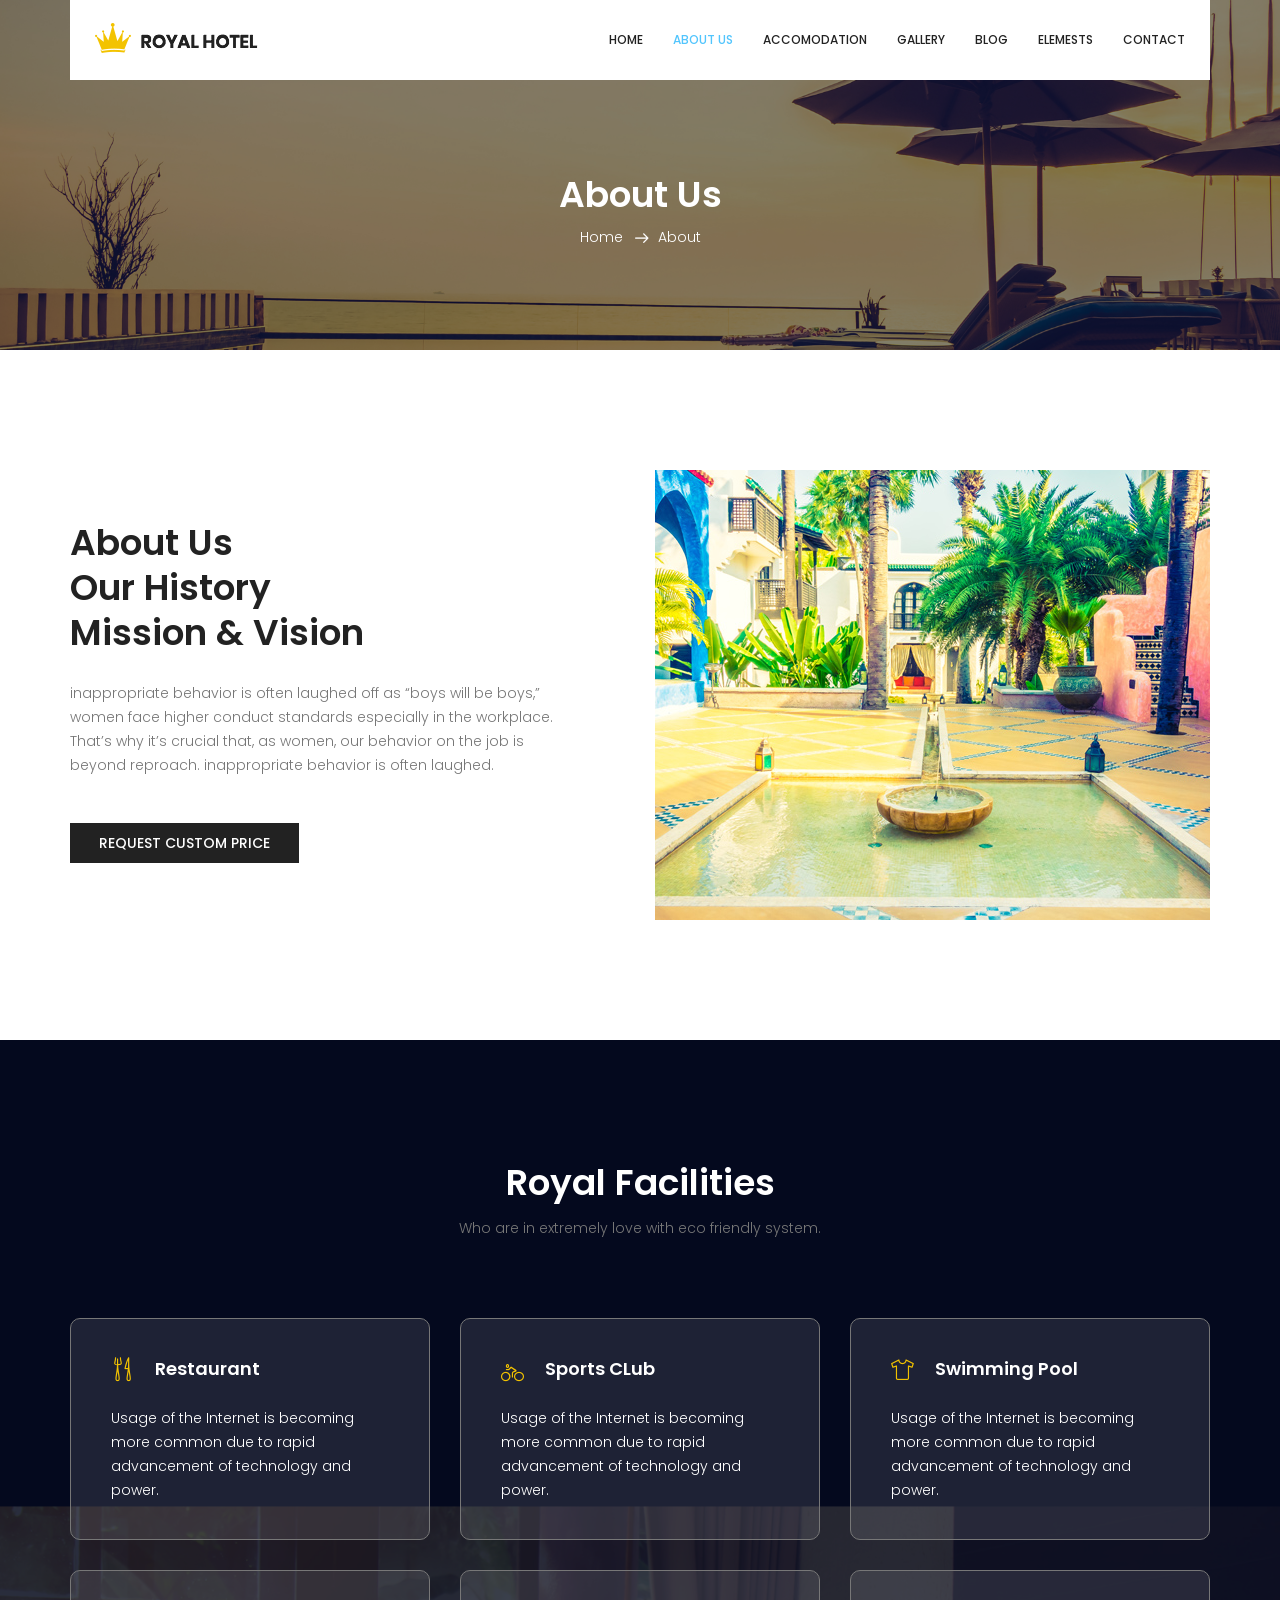
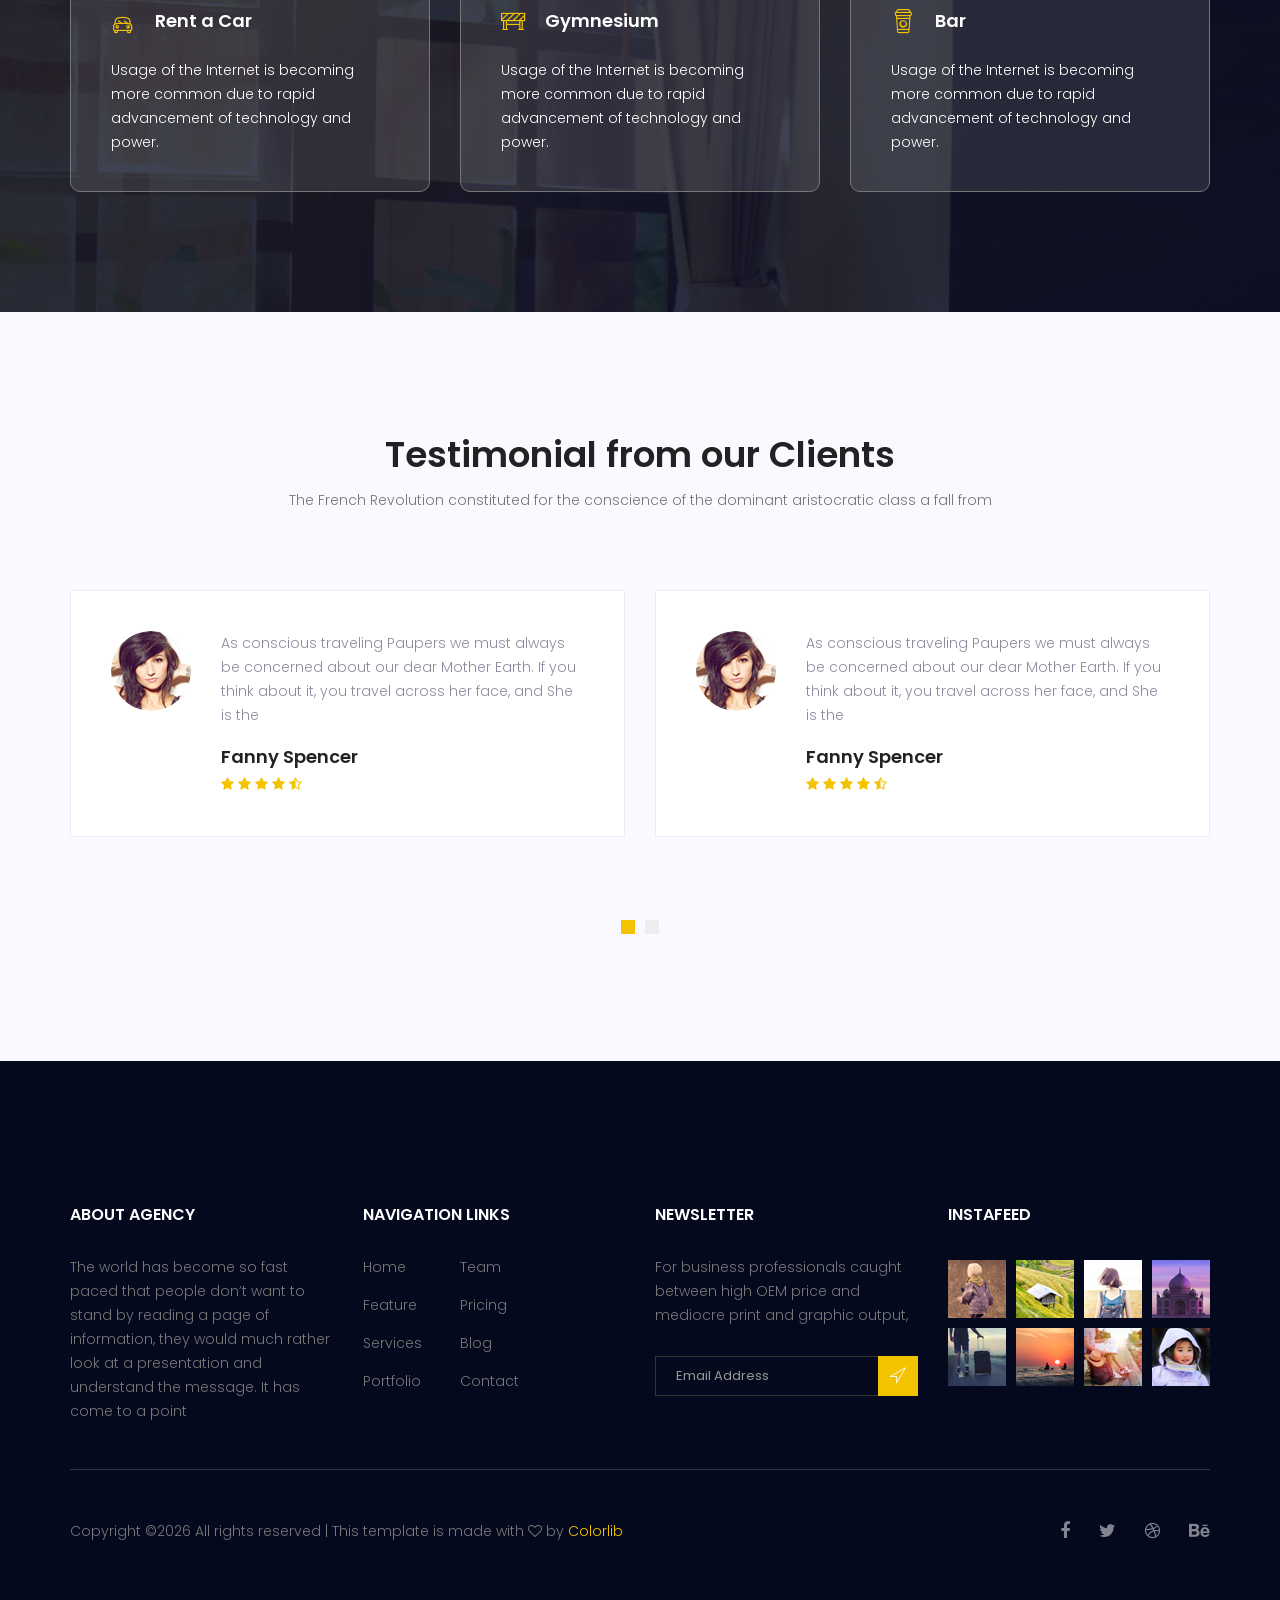
==== royal-master/about.html @ 2dfc8637 "Primeiro commit" ====
<!doctype html>
<html lang="en">
    <head>
        <!-- Required meta tags -->
        <meta charset="utf-8">
        <meta name="viewport" content="width=device-width, initial-scale=1, shrink-to-fit=no">
        <link rel="icon" href="image/favicon.png" type="image/png">
        <title>Royal Hotel</title>
        <!-- Bootstrap CSS -->
        <link rel="stylesheet" href="css/bootstrap.css">
        <link rel="stylesheet" href="vendors/linericon/style.css">
        <link rel="stylesheet" href="css/font-awesome.min.css">
        <link rel="stylesheet" href="vendors/bootstrap-datepicker/bootstrap-datetimepicker.min.css">
        <link rel="stylesheet" href="vendors/nice-select/css/nice-select.css">
        <link rel="stylesheet" href="vendors/owl-carousel/owl.carousel.min.css">
        <!-- main css -->
        <link rel="stylesheet" href="css/style.css">
        <link rel="stylesheet" href="css/responsive.css">
    </head>
    <body>
        <!--================Header Area =================-->
        <header class="header_area">
            <div class="container">
                <nav class="navbar navbar-expand-lg navbar-light">
                    <!-- Brand and toggle get grouped for better mobile display -->
                    <a class="navbar-brand logo_h" href="index.html"><img src="image/Logo.png" alt=""></a>
                    <button class="navbar-toggler" type="button" data-toggle="collapse" data-target="#navbarSupportedContent" aria-controls="navbarSupportedContent" aria-expanded="false" aria-label="Toggle navigation">
                        <span class="icon-bar"></span>
                        <span class="icon-bar"></span>
                        <span class="icon-bar"></span>
                    </button>
                    <!-- Collect the nav links, forms, and other content for toggling -->
                    <div class="collapse navbar-collapse offset" id="navbarSupportedContent">
                        <ul class="nav navbar-nav menu_nav ml-auto">
                            <li class="nav-item"><a class="nav-link" href="index.html">Home</a></li> 
                            <li class="nav-item active"><a class="nav-link" href="about.html">About us</a></li>
                            <li class="nav-item"><a class="nav-link" href="accomodation.html">Accomodation</a></li>
                            <li class="nav-item"><a class="nav-link" href="gallery.html">Gallery</a></li>
                            <li class="nav-item submenu dropdown">
                                <a href="#" class="nav-link dropdown-toggle" data-toggle="dropdown" role="button" aria-haspopup="true" aria-expanded="false">Blog</a>
                                <ul class="dropdown-menu">
                                    <li class="nav-item"><a class="nav-link" href="blog.html">Blog</a></li>
                                    <li class="nav-item"><a class="nav-link" href="blog-single.html">Blog Details</a></li>
                                </ul>
                            </li> 
                            <li class="nav-item"><a class="nav-link" href="elements.html">Elemests</a></li>
                            <li class="nav-item"><a class="nav-link" href="contact.html">Contact</a></li>
                        </ul>
                    </div> 
                </nav>
            </div>
        </header>
        <!--================Header Area =================-->
        
        <!--================Breadcrumb Area =================-->
        <section class="breadcrumb_area">
            <div class="overlay bg-parallax" data-stellar-ratio="0.8" data-stellar-vertical-offset="0" data-background=""></div>
            <div class="container">
                <div class="page-cover text-center">
                    <h2 class="page-cover-tittle">About Us</h2>
                    <ol class="breadcrumb">
                        <li><a href="index.html">Home</a></li>
                        <li class="active">About</li>
                    </ol>
                </div>
            </div>
        </section>
        <!--================Breadcrumb Area =================-->
        
        <!--================ About History Area  =================-->
        <section class="about_history_area section_gap">
            <div class="container">
                <div class="row">
                    <div class="col-md-6 d_flex align-items-center">
                        <div class="about_content ">
                            <h2 class="title title_color">About Us <br>Our History<br>Mission & Vision</h2>
                            <p>inappropriate behavior is often laughed off as “boys will be boys,” women face higher conduct standards especially in the workplace. That’s why it’s crucial that, as women, our behavior on the job is beyond reproach. inappropriate behavior is often laughed.</p>
                            <a href="#" class="button_hover theme_btn_two">Request Custom Price</a>
                        </div>
                    </div>
                    <div class="col-md-6">
                        <img class="img-fluid" src="image/about_bg.jpg" alt="img">
                    </div>
                </div>
            </div>
        </section>
        <!--================ About History Area  =================-->
        
        <!--================ Facilities Area  =================-->
        <section class="facilities_area section_gap">
            <div class="overlay bg-parallax" data-stellar-ratio="0.8" data-stellar-vertical-offset="0" data-background="">  
            </div>
            <div class="container">
                <div class="section_title text-center">
                    <h2 class="title_w">Royal Facilities</h2>
                    <p>Who are in extremely love with eco friendly system.</p>
                </div>
                <div class="row mb_30">
                    <div class="col-lg-4 col-md-6">
                        <div class="facilities_item">
                            <h4 class="sec_h4"><i class="lnr lnr-dinner"></i>Restaurant</h4>
                            <p>Usage of the Internet is becoming more common due to rapid advancement of technology and power.</p>
                        </div>
                    </div>
                    <div class="col-lg-4 col-md-6">
                        <div class="facilities_item">
                            <h4 class="sec_h4"><i class="lnr lnr-bicycle"></i>Sports CLub</h4>
                            <p>Usage of the Internet is becoming more common due to rapid advancement of technology and power.</p>
                        </div>
                    </div>
                    <div class="col-lg-4 col-md-6">
                        <div class="facilities_item">
                            <h4 class="sec_h4"><i class="lnr lnr-shirt"></i>Swimming Pool</h4>
                            <p>Usage of the Internet is becoming more common due to rapid advancement of technology and power.</p>
                        </div>
                    </div>
                    <div class="col-lg-4 col-md-6">
                        <div class="facilities_item">
                            <h4 class="sec_h4"><i class="lnr lnr-car"></i>Rent a Car</h4>
                            <p>Usage of the Internet is becoming more common due to rapid advancement of technology and power.</p>
                        </div>
                    </div>
                    <div class="col-lg-4 col-md-6">
                        <div class="facilities_item">
                            <h4 class="sec_h4"><i class="lnr lnr-construction"></i>Gymnesium</h4>
                            <p>Usage of the Internet is becoming more common due to rapid advancement of technology and power.</p>
                        </div>
                    </div>
                    <div class="col-lg-4 col-md-6">
                        <div class="facilities_item">
                            <h4 class="sec_h4"><i class="lnr lnr-coffee-cup"></i>Bar</h4>
                            <p>Usage of the Internet is becoming more common due to rapid advancement of technology and power.</p>
                        </div>
                    </div>
                </div>
            </div>
        </section>
        <!--================ Facilities Area  =================-->
        
        <!--================ Testimonial Area  =================-->
        <section class="testimonial_area section_gap">
            <div class="container">
                <div class="section_title text-center">
                    <h2 class="title_color">Testimonial from our Clients</h2>
                    <p>The French Revolution constituted for the conscience of the dominant aristocratic class a fall from </p>
                </div>
                <div class="testimonial_slider owl-carousel">
                    <div class="media testimonial_item">
                        <img class="rounded-circle" src="image/testtimonial-1.jpg" alt="">
                        <div class="media-body">
                            <p>As conscious traveling Paupers we must always be concerned about our dear Mother Earth. If you think about it, you travel across her face, and She is the </p>
                            <a href="#"><h4 class="sec_h4">Fanny Spencer</h4></a>
                            <div class="star">
                                <a href="#"><i class="fa fa-star"></i></a>
                                <a href="#"><i class="fa fa-star"></i></a>
                                <a href="#"><i class="fa fa-star"></i></a>
                                <a href="#"><i class="fa fa-star"></i></a>
                                <a href="#"><i class="fa fa-star-half-o"></i></a>
                            </div>
                        </div>
                    </div>    
                    <div class="media testimonial_item">
                        <img class="rounded-circle" src="image/testtimonial-1.jpg" alt="">
                        <div class="media-body">
                            <p>As conscious traveling Paupers we must always be concerned about our dear Mother Earth. If you think about it, you travel across her face, and She is the </p>
                            <a href="#"><h4 class="sec_h4">Fanny Spencer</h4></a>
                            <div class="star">
                                <a href="#"><i class="fa fa-star"></i></a>
                                <a href="#"><i class="fa fa-star"></i></a>
                                <a href="#"><i class="fa fa-star"></i></a>
                                <a href="#"><i class="fa fa-star"></i></a>
                                <a href="#"><i class="fa fa-star-half-o"></i></a>
                            </div>
                        </div>
                    </div>
                    <div class="media testimonial_item">
                        <img class="rounded-circle" src="image/testtimonial-1.jpg" alt="">
                        <div class="media-body">
                            <p>As conscious traveling Paupers we must always be concerned about our dear Mother Earth. If you think about it, you travel across her face, and She is the </p>
                            <a href="#"><h4 class="sec_h4">Fanny Spencer</h4></a>
                            <div class="star">
                                <a href="#"><i class="fa fa-star"></i></a>
                                <a href="#"><i class="fa fa-star"></i></a>
                                <a href="#"><i class="fa fa-star"></i></a>
                                <a href="#"><i class="fa fa-star"></i></a>
                                <a href="#"><i class="fa fa-star-half-o"></i></a>
                            </div>
                        </div>
                    </div>    
                    <div class="media testimonial_item">
                        <img class="rounded-circle" src="image/testtimonial-1.jpg" alt="">
                        <div class="media-body">
                            <p>As conscious traveling Paupers we must always be concerned about our dear Mother Earth. If you think about it, you travel across her face, and She is the </p>
                            <a href="#"><h4 class="sec_h4">Fanny Spencer</h4></a>
                            <div class="star">
                                <a href="#"><i class="fa fa-star"></i></a>
                                <a href="#"><i class="fa fa-star"></i></a>
                                <a href="#"><i class="fa fa-star"></i></a>
                                <a href="#"><i class="fa fa-star"></i></a>
                                <a href="#"><i class="fa fa-star-half-o"></i></a>
                            </div>
                        </div>
                    </div>
                </div>
            </div>
        </section>
        <!--================ Testimonial Area  =================-->
        
        <!--================ start footer Area  =================-->	
        <footer class="footer-area section_gap">
            <div class="container">
                <div class="row">
                    <div class="col-lg-3  col-md-6 col-sm-6">
                        <div class="single-footer-widget">
                            <h6 class="footer_title">About Agency</h6>
                            <p>The world has become so fast paced that people don’t want to stand by reading a page of information, they would much rather look at a presentation and understand the message. It has come to a point </p>
                        </div>
                    </div>
                    <div class="col-lg-3 col-md-6 col-sm-6">
                        <div class="single-footer-widget">
                            <h6 class="footer_title">Navigation Links</h6>
                            <div class="row">
                                <div class="col-4">
                                    <ul class="list_style">
                                        <li><a href="#">Home</a></li>
                                        <li><a href="#">Feature</a></li>
                                        <li><a href="#">Services</a></li>
                                        <li><a href="#">Portfolio</a></li>
                                    </ul>
                                </div>
                                <div class="col-4">
                                    <ul class="list_style">
                                        <li><a href="#">Team</a></li>
                                        <li><a href="#">Pricing</a></li>
                                        <li><a href="#">Blog</a></li>
                                        <li><a href="#">Contact</a></li>
                                    </ul>
                                </div>										
                            </div>							
                        </div>
                    </div>							
                    <div class="col-lg-3 col-md-6 col-sm-6">
                        <div class="single-footer-widget">
                            <h6 class="footer_title">Newsletter</h6>
                            <p>For business professionals caught between high OEM price and mediocre print and graphic output, </p>		
                            <div id="mc_embed_signup">
                                <form target="_blank" action="https://spondonit.us12.list-manage.com/subscribe/post?u=1462626880ade1ac87bd9c93a&amp;id=92a4423d01" method="get" class="subscribe_form relative">
                                    <div class="input-group d-flex flex-row">
                                        <input name="EMAIL" placeholder="Email Address" onfocus="this.placeholder = ''" onblur="this.placeholder = 'Email Address '" required="" type="email">
                                        <button class="btn sub-btn"><span class="lnr lnr-location"></span></button>		
                                    </div>									
                                    <div class="mt-10 info"></div>
                                </form>
                            </div>
                        </div>
                    </div>
                    <div class="col-lg-3 col-md-6 col-sm-6">
                        <div class="single-footer-widget instafeed">
                            <h6 class="footer_title">InstaFeed</h6>
                            <ul class="list_style instafeed d-flex flex-wrap">
                                <li><img src="image/instagram/Image-01.jpg" alt=""></li>
                                <li><img src="image/instagram/Image-02.jpg" alt=""></li>
                                <li><img src="image/instagram/Image-03.jpg" alt=""></li>
                                <li><img src="image/instagram/Image-04.jpg" alt=""></li>
                                <li><img src="image/instagram/Image-05.jpg" alt=""></li>
                                <li><img src="image/instagram/Image-06.jpg" alt=""></li>
                                <li><img src="image/instagram/Image-07.jpg" alt=""></li>
                                <li><img src="image/instagram/Image-08.jpg" alt=""></li>
                            </ul>
                        </div>
                    </div>						
                </div>
                <div class="border_line"></div>
                <div class="row footer-bottom d-flex justify-content-between align-items-center">
                    <p class="col-lg-8 col-sm-12 footer-text m-0"><!-- Link back to Colorlib can't be removed. Template is licensed under CC BY 3.0. -->
Copyright &copy;<script>document.write(new Date().getFullYear());</script> All rights reserved | This template is made with <i class="fa fa-heart-o" aria-hidden="true"></i> by <a href="https://colorlib.com" target="_blank">Colorlib</a>
<!-- Link back to Colorlib can't be removed. Template is licensed under CC BY 3.0. --></p>
                    <div class="col-lg-4 col-sm-12 footer-social">
                        <a href="#"><i class="fa fa-facebook"></i></a>
                        <a href="#"><i class="fa fa-twitter"></i></a>
                        <a href="#"><i class="fa fa-dribbble"></i></a>
                        <a href="#"><i class="fa fa-behance"></i></a>
                    </div>
                </div>
            </div>
        </footer>
		<!--================ End footer Area  =================-->
        
        
        <!-- Optional JavaScript -->
        <!-- jQuery first, then Popper.js, then Bootstrap JS -->
        <script src="js/jquery-3.2.1.min.js"></script>
        <script src="js/popper.js"></script>
        <script src="js/bootstrap.min.js"></script>
        <script src="vendors/owl-carousel/owl.carousel.min.js"></script>
        <script src="js/jquery.ajaxchimp.min.js"></script>
        <script src="vendors/bootstrap-datepicker/bootstrap-datetimepicker.min.js"></script>
        <script src="vendors/nice-select/js/jquery.nice-select.js"></script>
        <script src="js/mail-script.js"></script>
        <script src="js/stellar.js"></script>
        <script src="vendors/lightbox/simpleLightbox.min.js"></script>
        <script src="js/custom.js"></script>
    </body>
</html>
---- royal-master/vendors/linericon/style.css ----
@font-face {
	font-family: 'Linearicons-Free';
	src:url('fonts/Linearicons-Free.eot?w118d');
	src:url('fonts/Linearicons-Free.eot?#iefixw118d') format('embedded-opentype'),
		url('fonts/Linearicons-Free.woff2?w118d') format('woff2'),
		url('fonts/Linearicons-Free.woff?w118d') format('woff'),
		url('fonts/Linearicons-Free.ttf?w118d') format('truetype'),
		url('fonts/Linearicons-Free.svg?w118d#Linearicons-Free') format('svg');
	font-weight: normal;
	font-style: normal;
}

.lnr {
	font-family: 'Linearicons-Free';
	speak: none;
	font-style: normal;
	font-weight: normal;
	font-variant: normal;
	text-transform: none;
	line-height: 1;

	/* Better Font Rendering =========== */
	-webkit-font-smoothing: antialiased;
	-moz-osx-font-smoothing: grayscale;
}

.lnr-home:before {
	content: "\e800";
}
.lnr-apartment:before {
	content: "\e801";
}
.lnr-pencil:before {
	content: "\e802";
}
.lnr-magic-wand:before {
	content: "\e803";
}
.lnr-drop:before {
	content: "\e804";
}
.lnr-lighter:before {
	content: "\e805";
}
.lnr-poop:before {
	content: "\e806";
}
.lnr-sun:before {
	content: "\e807";
}
.lnr-moon:before {
	content: "\e808";
}
.lnr-cloud:before {
	content: "\e809";
}
.lnr-cloud-upload:before {
	content: "\e80a";
}
.lnr-cloud-download:before {
	content: "\e80b";
}
.lnr-cloud-sync:before {
	content: "\e80c";
}
.lnr-cloud-check:before {
	content: "\e80d";
}
.lnr-database:before {
	content: "\e80e";
}
.lnr-lock:before {
	content: "\e80f";
}
.lnr-cog:before {
	content: "\e810";
}
.lnr-trash:before {
	content: "\e811";
}
.lnr-dice:before {
	content: "\e812";
}
.lnr-heart:before {
	content: "\e813";
}
.lnr-star:before {
	content: "\e814";
}
.lnr-star-half:before {
	content: "\e815";
}
.lnr-star-empty:before {
	content: "\e816";
}
.lnr-flag:before {
	content: "\e817";
}
.lnr-envelope:before {
	content: "\e818";
}
.lnr-paperclip:before {
	content: "\e819";
}
.lnr-inbox:before {
	content: "\e81a";
}
.lnr-eye:before {
	content: "\e81b";
}
.lnr-printer:before {
	content: "\e81c";
}
.lnr-file-empty:before {
	content: "\e81d";
}
.lnr-file-add:before {
	content: "\e81e";
}
.lnr-enter:before {
	content: "\e81f";
}
.lnr-exit:before {
	content: "\e820";
}
.lnr-graduation-hat:before {
	content: "\e821";
}
.lnr-license:before {
	content: "\e822";
}
.lnr-music-note:before {
	content: "\e823";
}
.lnr-film-play:before {
	content: "\e824";
}
.lnr-camera-video:before {
	content: "\e825";
}
.lnr-camera:before {
	content: "\e826";
}
.lnr-picture:before {
	content: "\e827";
}
.lnr-book:before {
	content: "\e828";
}
.lnr-bookmark:before {
	content: "\e829";
}
.lnr-user:before {
	content: "\e82a";
}
.lnr-users:before {
	content: "\e82b";
}
.lnr-shirt:before {
	content: "\e82c";
}
.lnr-store:before {
	content: "\e82d";
}
.lnr-cart:before {
	content: "\e82e";
}
.lnr-tag:before {
	content: "\e82f";
}
.lnr-phone-handset:before {
	content: "\e830";
}
.lnr-phone:before {
	content: "\e831";
}
.lnr-pushpin:before {
	content: "\e832";
}
.lnr-map-marker:before {
	content: "\e833";
}
.lnr-map:before {
	content: "\e834";
}
.lnr-location:before {
	content: "\e835";
}
.lnr-calendar-full:before {
	content: "\e836";
}
.lnr-keyboard:before {
	content: "\e837";
}
.lnr-spell-check:before {
	content: "\e838";
}
.lnr-screen:before {
	content: "\e839";
}
.lnr-smartphone:before {
	content: "\e83a";
}
.lnr-tablet:before {
	content: "\e83b";
}
.lnr-laptop:before {
	content: "\e83c";
}
.lnr-laptop-phone:before {
	content: "\e83d";
}
.lnr-power-switch:before {
	content: "\e83e";
}
.lnr-bubble:before {
	content: "\e83f";
}
.lnr-heart-pulse:before {
	content: "\e840";
}
.lnr-construction:before {
	content: "\e841";
}
.lnr-pie-chart:before {
	content: "\e842";
}
.lnr-chart-bars:before {
	content: "\e843";
}
.lnr-gift:before {
	content: "\e844";
}
.lnr-diamond:before {
	content: "\e845";
}
.lnr-linearicons:before {
	content: "\e846";
}
.lnr-dinner:before {
	content: "\e847";
}
.lnr-coffee-cup:before {
	content: "\e848";
}
.lnr-leaf:before {
	content: "\e849";
}
.lnr-paw:before {
	content: "\e84a";
}
.lnr-rocket:before {
	content: "\e84b";
}
.lnr-briefcase:before {
	content: "\e84c";
}
.lnr-bus:before {
	content: "\e84d";
}
.lnr-car:before {
	content: "\e84e";
}
.lnr-train:before {
	content: "\e84f";
}
.lnr-bicycle:before {
	content: "\e850";
}
.lnr-wheelchair:before {
	content: "\e851";
}
.lnr-select:before {
	content: "\e852";
}
.lnr-earth:before {
	content: "\e853";
}
.lnr-smile:before {
	content: "\e854";
}
.lnr-sad:before {
	content: "\e855";
}
.lnr-neutral:before {
	content: "\e856";
}
.lnr-mustache:before {
	content: "\e857";
}
.lnr-alarm:before {
	content: "\e858";
}
.lnr-bullhorn:before {
	content: "\e859";
}
.lnr-volume-high:before {
	content: "\e85a";
}
.lnr-volume-medium:before {
	content: "\e85b";
}
.lnr-volume-low:before {
	content: "\e85c";
}
.lnr-volume:before {
	content: "\e85d";
}
.lnr-mic:before {
	content: "\e85e";
}
.lnr-hourglass:before {
	content: "\e85f";
}
.lnr-undo:before {
	content: "\e860";
}
.lnr-redo:before {
	content: "\e861";
}
.lnr-sync:before {
	content: "\e862";
}
.lnr-history:before {
	content: "\e863";
}
.lnr-clock:before {
	content: "\e864";
}
.lnr-download:before {
	content: "\e865";
}
.lnr-upload:before {
	content: "\e866";
}
.lnr-enter-down:before {
	content: "\e867";
}
.lnr-exit-up:before {
	content: "\e868";
}
.lnr-bug:before {
	content: "\e869";
}
.lnr-code:before {
	content: "\e86a";
}
.lnr-link:before {
	content: "\e86b";
}
.lnr-unlink:before {
	content: "\e86c";
}
.lnr-thumbs-up:before {
	content: "\e86d";
}
.lnr-thumbs-down:before {
	content: "\e86e";
}
.lnr-magnifier:before {
	content: "\e86f";
}
.lnr-cross:before {
	content: "\e870";
}
.lnr-menu:before {
	content: "\e871";
}
.lnr-list:before {
	content: "\e872";
}
.lnr-chevron-up:before {
	content: "\e873";
}
.lnr-chevron-down:before {
	content: "\e874";
}
.lnr-chevron-left:before {
	content: "\e875";
}
.lnr-chevron-right:before {
	content: "\e876";
}
.lnr-arrow-up:before {
	content: "\e877";
}
.lnr-arrow-down:before {
	content: "\e878";
}
.lnr-arrow-left:before {
	content: "\e879";
}
.lnr-arrow-right:before {
	content: "\e87a";
}
.lnr-move:before {
	content: "\e87b";
}
.lnr-warning:before {
	content: "\e87c";
}
.lnr-question-circle:before {
	content: "\e87d";
}
.lnr-menu-circle:before {
	content: "\e87e";
}
.lnr-checkmark-circle:before {
	content: "\e87f";
}
.lnr-cross-circle:before {
	content: "\e880";
}
.lnr-plus-circle:before {
	content: "\e881";
}
.lnr-circle-minus:before {
	content: "\e882";
}
.lnr-arrow-up-circle:before {
	content: "\e883";
}
.lnr-arrow-down-circle:before {
	content: "\e884";
}
.lnr-arrow-left-circle:before {
	content: "\e885";
}
.lnr-arrow-right-circle:before {
	content: "\e886";
}
.lnr-chevron-up-circle:before {
	content: "\e887";
}
.lnr-chevron-down-circle:before {
	content: "\e888";
}
.lnr-chevron-left-circle:before {
	content: "\e889";
}
.lnr-chevron-right-circle:before {
	content: "\e88a";
}
.lnr-crop:before {
	content: "\e88b";
}
.lnr-frame-expand:before {
	content: "\e88c";
}
.lnr-frame-contract:before {
	content: "\e88d";
}
.lnr-layers:before {
	content: "\e88e";
}
.lnr-funnel:before {
	content: "\e88f";
}
.lnr-text-format:before {
	content: "\e890";
}
.lnr-text-format-remove:before {
	content: "\e891";
}
.lnr-text-size:before {
	content: "\e892";
}
.lnr-bold:before {
	content: "\e893";
}
.lnr-italic:before {
	content: "\e894";
}
.lnr-underline:before {
	content: "\e895";
}
.lnr-strikethrough:before {
	content: "\e896";
}
.lnr-highlight:before {
	content: "\e897";
}
.lnr-text-align-left:before {
	content: "\e898";
}
.lnr-text-align-center:before {
	content: "\e899";
}
.lnr-text-align-right:before {
	content: "\e89a";
}
.lnr-text-align-justify:before {
	content: "\e89b";
}
.lnr-line-spacing:before {
	content: "\e89c";
}
.lnr-indent-increase:before {
	content: "\e89d";
}
.lnr-indent-decrease:before {
	content: "\e89e";
}
.lnr-pilcrow:before {
	content: "\e89f";
}
.lnr-direction-ltr:before {
	content: "\e8a0";
}
.lnr-direction-rtl:before {
	content: "\e8a1";
}
.lnr-page-break:before {
	content: "\e8a2";
}
.lnr-sort-alpha-asc:before {
	content: "\e8a3";
}
.lnr-sort-amount-asc:before {
	content: "\e8a4";
}
.lnr-hand:before {
	content: "\e8a5";
}
.lnr-pointer-up:before {
	content: "\e8a6";
}
.lnr-pointer-right:before {
	content: "\e8a7";
}
.lnr-pointer-down:before {
	content: "\e8a8";
}
.lnr-pointer-left:before {
	content: "\e8a9";
}
---- royal-master/vendors/nice-select/css/nice-select.css ----
.nice-select {
  -webkit-tap-highlight-color: transparent;
  background-color: #fff;
  border-radius: 5px;
  border: solid 1px #e8e8e8;
  box-sizing: border-box;
  clear: both;
  cursor: pointer;
  display: block;
  float: left;
  font-family: inherit;
  font-size: 14px;
  font-weight: normal;
  height: 42px;
  line-height: 40px;
  outline: none;
  padding-left: 18px;
  padding-right: 30px;
  position: relative;
  text-align: left !important;
  -webkit-transition: all 0.2s ease-in-out;
  transition: all 0.2s ease-in-out;
  -webkit-user-select: none;
     -moz-user-select: none;
      -ms-user-select: none;
          user-select: none;
  white-space: nowrap;
  width: auto; }
  .nice-select:hover {
    border-color: #dbdbdb; }
  .nice-select:active, .nice-select.open, .nice-select:focus {
    border-color: #999; }
  .nice-select:after {
    border-bottom: 2px solid #999;
    border-right: 2px solid #999;
    content: '';
    display: block;
    height: 5px;
    margin-top: -4px;
    pointer-events: none;
    position: absolute;
    right: 12px;
    top: 50%;
    -webkit-transform-origin: 66% 66%;
        -ms-transform-origin: 66% 66%;
            transform-origin: 66% 66%;
    -webkit-transform: rotate(45deg);
        -ms-transform: rotate(45deg);
            transform: rotate(45deg);
    -webkit-transition: all 0.15s ease-in-out;
    transition: all 0.15s ease-in-out;
    width: 5px; }
  .nice-select.open:after {
    -webkit-transform: rotate(-135deg);
        -ms-transform: rotate(-135deg);
            transform: rotate(-135deg); }
  .nice-select.open .list {
    opacity: 1;
    pointer-events: auto;
    -webkit-transform: scale(1) translateY(0);
        -ms-transform: scale(1) translateY(0);
            transform: scale(1) translateY(0); }
  .nice-select.disabled {
    border-color: #ededed;
    color: #999;
    pointer-events: none; }
    .nice-select.disabled:after {
      border-color: #cccccc; }
  .nice-select.wide {
    width: 100%; }
    .nice-select.wide .list {
      left: 0 !important;
      right: 0 !important; }
  .nice-select.right {
    float: right; }
    .nice-select.right .list {
      left: auto;
      right: 0; }
  .nice-select.small {
    font-size: 12px;
    height: 36px;
    line-height: 34px; }
    .nice-select.small:after {
      height: 4px;
      width: 4px; }
    .nice-select.small .option {
      line-height: 34px;
      min-height: 34px; }
  .nice-select .list {
    background-color: #fff;
    border-radius: 5px;
    box-shadow: 0 0 0 1px rgba(68, 68, 68, 0.11);
    box-sizing: border-box;
    margin-top: 4px;
    opacity: 0;
    overflow: hidden;
    padding: 0;
    pointer-events: none;
    position: absolute;
    top: 100%;
    left: 0;
    -webkit-transform-origin: 50% 0;
        -ms-transform-origin: 50% 0;
            transform-origin: 50% 0;
    -webkit-transform: scale(0.75) translateY(-21px);
        -ms-transform: scale(0.75) translateY(-21px);
            transform: scale(0.75) translateY(-21px);
    -webkit-transition: all 0.2s cubic-bezier(0.5, 0, 0, 1.25), opacity 0.15s ease-out;
    transition: all 0.2s cubic-bezier(0.5, 0, 0, 1.25), opacity 0.15s ease-out;
    z-index: 9; }
    .nice-select .list:hover .option:not(:hover) {
      background-color: transparent !important; }
  .nice-select .option {
    cursor: pointer;
    font-weight: 400;
    line-height: 40px;
    list-style: none;
    min-height: 40px;
    outline: none;
    padding-left: 18px;
    padding-right: 29px;
    text-align: left;
    -webkit-transition: all 0.2s;
    transition: all 0.2s; }
    .nice-select .option:hover, .nice-select .option.focus, .nice-select .option.selected.focus {
      background-color: #f6f6f6; }
    .nice-select .option.selected {
      font-weight: bold; }
    .nice-select .option.disabled {
      background-color: transparent;
      color: #999;
      cursor: default; }

.no-csspointerevents .nice-select .list {
  display: none; }

.no-csspointerevents .nice-select.open .list {
  display: block; }
---- royal-master/css/style.css ----
/*----------------------------------------------------
@File: Default Styles
@Author: Rocky
@URL: http://wethemez.com
Author E-mail: rockybd1995@gmail.com

This file contains the styling for the actual theme, this
is the file you need to edit to change the look of the
theme.
---------------------------------------------------- */
/*=====================================================================
@Template Name: Royal Hotel
@Author: Rocky
@Developed By: Rocky
@Developer URL: http://rocky.wethemez.com
Author E-mail: rockybd1995@gmail.com

@Default Styles

Table of Content:
01/ Variables
02/ predefin
03/ header
04/ button
05/ banner
06/ breadcrumb
07/ about
08/ team
09/ project 
10/ price 
11/ team 
12/ blog 
13/ video  
14/ features  
15/ career  
16/ contact 
17/ footer

=====================================================================*/
/*----------------------------------------------------*/
/*font Variables*/
/*Color Variables*/
/*=================== fonts ====================*/
@import url("https://fonts.googleapis.com/css?family=Poppins:300,400,500,600,700");
.col-md-offset-right-1, .col-lg-offset-right-1 {
  margin-right: 8.33333333%;
}

/*---------------------------------------------------- */
/*----------------------------------------------------*/
.list_style {
  list-style: none;
  margin: 0px;
  padding: 0px;
}

a {
  text-decoration: none;
  -webkit-transition: all 0.3s ease-in-out;
  -o-transition: all 0.3s ease-in-out;
  transition: all 0.3s ease-in-out;
}

a:hover, a:focus {
  text-decoration: none;
  outline: none;
}

.row.m0 {
  margin: 0px;
}

.p0 {
  padding: 0px;
}

.mt-30 {
  margin-top: 30px;
}

.mt-25 {
  margin-top: 25px;
}

body {
  line-height: 24px;
  font-size: 14px;
  font-family: "Poppins", sans-serif;
  font-weight: 300;
  color: #777777;
}

section {
  background: #fff;
}

h1, h2, h3, h4, h5, h6 {
  font-family: "Poppins", sans-serif;
  font-weight: 600;
}

button:focus {
  outline: none;
}

@media (min-width: 1200px) {
  .container {
    max-width: 1170px;
  }
}

.section_gap {
  padding: 120px 0;
}

.d_flex {
  display: -webkit-box;
  display: -ms-flexbox;
  display: flex;
}

.row_reverse {
  -webkit-box-orient: horizontal;
  -webkit-box-direction: reverse;
  -ms-flex-direction: row-reverse;
  flex-direction: row-reverse;
}

.mb_30 {
  margin-bottom: -30px;
}

.section_title {
  margin-bottom: 75px;
}

.section_title h2 {
  font-size: 36px;
  line-height: 45px;
  font-weight: 600;
}

.section_title p {
  font-size: 14px;
  line-height: 30px;
  color: #777777;
  margin-bottom: 0px;
}

.title_color {
  color: #222222;
}

.title_w {
  color: #fff;
}

.title {
  font-size: 36px;
  line-height: 45px;
  font-weight: 600;
}

/*---------------------------------------------------- */
/*----------------------------------------------------*/
.theme_btn {
  font-size: 14px;
  line-height: 30px;
  text-transform: uppercase;
  color: #fff;
  font-weight: 600;
  background: #f3c300;
  padding: 5px 30px;
}

.theme_btn:before {
  background: #f8b100;
}

.theme_btn:hover {
  color: #fff;
}

.white_btn {
  background: #fff;
  padding: 0px 40px;
  line-height: 40px;
  font-size: 14px;
  color: #222222;
  font-family: "Poppins", sans-serif;
  font-weight: 500;
}

.button_hover {
  border-radius: 0px;
  position: relative;
  z-index: 1;
  -webkit-transition: all 0.3s linear;
  -o-transition: all 0.3s linear;
  transition: all 0.3s linear;
  overflow: hidden;
  border: 0px;
  display: inline-block;
  text-align: center;
}

.button_hover:before {
  content: "";
  width: 100%;
  height: 100%;
  left: 0;
  top: 0;
  position: absolute;
  -webkit-transform: translateX(-100%);
  -ms-transform: translateX(-100%);
  transform: translateX(-100%);
  z-index: -1;
  background: #f8b100;
  -webkit-transition: all 0.3s linear;
  -o-transition: all 0.3s linear;
  transition: all 0.3s linear;
  opacity: 0;
}

.button_hover:hover {
  color: #fff;
}

.button_hover:hover:before {
  -webkit-transform: translateX(0);
  -ms-transform: translateX(0);
  transform: translateX(0);
  opacity: 1;
}

.theme_btn_two {
  font-size: 14px;
  font-weight: 500;
  line-height: 30px;
  background: #222222;
  color: #fff;
  text-transform: uppercase;
  padding: 5px 29px;
}

.book_now_btn {
  width: 100%;
  display: block;
  background: #f3c300;
  color: #222222;
  text-transform: uppercase;
  font-size: 14px;
  line-height: 30px;
  font-weight: 500;
  padding: 5px 20px;
}

/*---------------------------------------------------- */
/*----------------------------------------------------*/
/*============== header css =============*/
.header_area {
  position: absolute;
  top: 0;
  left: 0;
  width: 100%;
  z-index: 20;
}

.header-top {
  padding: 3px 0px;
}

.header-top a {
  color: #fff;
  -webkit-transition: all 0.3s linear;
  -o-transition: all 0.3s linear;
  transition: all 0.3s linear;
}

.header-top a:hover {
  color: #f3c300;
}

.header-top ul {
  padding-left: 0px;
  margin-bottom: 0px;
}

.header-top ul li {
  display: inline-block;
  margin-right: 15px;
}

@media (max-width: 414px) {
  .header-top ul li {
    margin-right: 0px;
  }
}

.header-top .header-top-left a {
  margin-right: 8px;
  font-size: 12px;
  font-weight: 500;
  line-height: 20px;
  display: inline-block;
}

.header-top .header-top-right {
  text-align: right;
}

.header-top .header-top-right .header-social a {
  color: #fff;
  margin-left: 15px;
  -webkit-transition: all 0.3s linear;
  -o-transition: all 0.3s linear;
  transition: all 0.3s linear;
  font-size: 14px;
}

.header-top .header-top-right .header-social a:hover {
  color: #f3c300;
}

.navbar {
  padding: 0px;
  border: 0px;
  border-radius: 0px;
}

.navbar {
  background: #fff;
  padding: 0px 25px;
}

.navbar .logo_h {
  padding-top: 0px;
}

.navbar .menu_nav .nav-item .nav-link {
  font: 500 12px/80px "Poppins", sans-serif;
  color: #222222;
  text-transform: uppercase;
  padding: 0px;
}

.navbar .menu_nav .nav-item .nav-link:after {
  display: none;
}

.navbar .menu_nav .nav-item:hover .nav-link, .navbar .menu_nav .nav-item.active .nav-link {
  color: #52c5fd;
}

.navbar .menu_nav .nav-item.submenu {
  position: relative;
}

.navbar .menu_nav .nav-item.submenu ul {
  border: none;
  padding: 0px;
  border-radius: 0px;
  -webkit-box-shadow: none;
  box-shadow: none;
  margin: 0px;
  background: transparent;
}

@media (min-width: 992px) {
  .navbar .menu_nav .nav-item.submenu ul {
    position: absolute;
    top: 100%;
    left: 0px;
    min-width: 220px;
    text-align: left;
    opacity: 0;
    -webkit-transition: all 300ms ease-in;
    -o-transition: all 300ms ease-in;
    transition: all 300ms ease-in;
    visibility: hidden;
    display: block;
    border: none;
    padding: 0px;
    border-radius: 0px;
  }
}

.navbar .menu_nav .nav-item.submenu ul:before {
  content: "";
  width: 0;
  height: 0;
  border-style: solid;
  border-width: 10px 10px 0 10px;
  border-color: #eeeeee transparent transparent transparent;
  position: absolute;
  right: 24px;
  top: 45px;
  z-index: 3;
  opacity: 0;
  -webkit-transition: all 400ms linear;
  -o-transition: all 400ms linear;
  transition: all 400ms linear;
}

.navbar .menu_nav .nav-item.submenu ul .nav-item {
  display: block;
  float: none;
  margin-right: 0px;
  border-bottom: 1px solid #ededed;
  margin-left: 0px;
  background: #fff;
  -webkit-transition: all 0.4s linear;
  -o-transition: all 0.4s linear;
  transition: all 0.4s linear;
}

@media (min-width: 992px) {
  .navbar .menu_nav .nav-item.submenu ul .nav-item {
    margin-top: 10px;
  }
}

.navbar .menu_nav .nav-item.submenu ul .nav-item .nav-link {
  line-height: 45px;
  color: #222222;
  padding: 0px 30px;
  -webkit-transition: all 150ms linear;
  -o-transition: all 150ms linear;
  transition: all 150ms linear;
  display: block;
}

.navbar .menu_nav .nav-item.submenu ul .nav-item:last-child {
  border-bottom: none;
}

.navbar .menu_nav .nav-item.submenu ul .nav-item:hover .nav-link {
  background: #f0f0f0;
  color: #52c5fd;
}

@media (min-width: 992px) {
  .navbar .menu_nav .nav-item.submenu:hover ul {
    visibility: visible;
    opacity: 1;
  }
}

.navbar .menu_nav .nav-item.submenu:hover ul .nav-item {
  margin-top: 0px;
}

.navbar .menu_nav .nav-item + li {
  margin-left: 30px;
}

.menu_two {
  background: rgba(255, 255, 255, 0.15);
}

.menu_two .menu_nav .nav-item .nav-link {
  line-height: 60px;
  color: #fff;
}

.navbar_fixed {
  position: fixed;
  width: 100%;
  left: 0;
  background: #fff;
  top: 0;
  top: -50px;
  -webkit-transform: translateY(50px);
  -ms-transform: translateY(50px);
  transform: translateY(50px);
  -webkit-box-shadow: 0 0 30px rgba(0, 0, 0, 0.1);
  box-shadow: 0 0 30px rgba(0, 0, 0, 0.1);
  transition: transform 300ms ease, background 300ms ease, -webkit-transform 300ms ease;
}

.navbar_fixed .navbar {
  background: transparent;
}

.navbar_fixed .header-top {
  display: none;
}

.navbar_fixed.header_two {
  background: rgba(34, 34, 34, 0.9);
}

/*---------------------------------------------------- */
/*----------------------------------------------------*/
/*============= Start banner_area css =============*/
.banner_area {
  background: #04091e;
  position: relative;
  z-index: 1;
}

.banner_area .bg-parallax {
  background: url("../image/banner_bg.jpg") no-repeat scroll center 0/cover;
  opacity: 0.50;
}

.banner_area .position {
  width: 100%;
  bottom: 0;
  left: 0;
  position: absolute;
}

.booking_table {
  position: relative;
  overflow: hidden;
  width: 100%;
  min-height: 800px;
}

.overlay {
  position: absolute;
  left: 0;
  right: 0;
  top: 0;
  height: 125%;
  bottom: 0;
  z-index: -1;
}

.banner_content {
  color: #fff;
  margin-bottom: 94px;
}

.banner_content h6 {
  font-size: 14px;
  line-height: 30px;
  text-transform: uppercase;
  letter-spacing: 1.4px;
  font-weight: 400;
}

.banner_content h2 {
  font-size: 60px;
  line-height: 60px;
  font-weight: 700;
}

.banner_content p {
  font-weight: 300;
  font-size: 14px;
  line-height: 24px;
  padding: 10px 0px 20px;
}

/*============= End banner_area css =============*/
.hotel_booking_table {
  background: #04091e;
  -webkit-box-align: center;
  -ms-flex-align: center;
  align-items: center;
  padding: 40px 50px 30px;
  display: -webkit-box;
  display: -ms-flexbox;
  display: flex;
}

.hotel_booking_table h2 {
  font-size: 24px;
  line-height: 30px;
  color: #fff;
  text-transform: uppercase;
}

.boking_table {
  margin-left: -50px;
}

.book_tabel_item .form-group {
  margin-bottom: 0px;
}

.book_tabel_item .form-group .input-group {
  position: relative;
}

.book_tabel_item .form-group .input-group .form-control {
  border: 1px solid #2b3146;
  background: transparent;
  border-radius: 0px;
  font-size: 13px;
  line-height: 38px;
  padding: 0px 20px;
  color: #777777;
  z-index: 0;
}

.book_tabel_item .form-group .input-group .form-control.placeholder {
  color: #777777;
}

.book_tabel_item .form-group .input-group .form-control:-moz-placeholder {
  color: #777777;
}

.book_tabel_item .form-group .input-group .form-control::-moz-placeholder {
  color: #777777;
}

.book_tabel_item .form-group .input-group .form-control::-webkit-input-placeholder {
  color: #777777;
}

.book_tabel_item .form-group .input-group .form-control:focus {
  outline: none;
  -webkit-box-shadow: none;
  box-shadow: none;
}

.book_tabel_item .form-group .input-group .input-group-addon {
  background: transparent;
  padding: 0px;
  border: 0px;
  position: absolute;
  right: 20px;
  top: 50%;
  -webkit-transform: translateY(-50%);
  -ms-transform: translateY(-50%);
  transform: translateY(-50%);
  color: #777777;
  z-index: 2;
}

.book_tabel_item .input-group {
  margin-bottom: 10px;
}

.book_tabel_item .nice-select {
  background: transparent;
  border-radius: 0px;
  border: 1px solid #2b3146;
  font-size: 13px;
  line-height: 40px;
  height: 40px;
  color: #777;
}

.book_tabel_item .nice-select:after {
  content: "\e874";
  font-family: 'Linearicons-Free';
  font-size: 13px;
  color: #777777;
  border: 0px;
  top: 0;
  margin-top: 0px;
  right: 20px;
  -webkit-transform: rotate(0);
  -ms-transform: rotate(0);
  transform: rotate(0);
  -webkit-transform-origin: 0 0;
  -ms-transform-origin: 0 0;
  transform-origin: 0 0;
}

/*=========== breadcrumb_area css =============*/
.breadcrumb_area {
  position: relative;
  padding: 172px 0px 84px;
  background: #04091e;
  z-index: 1;
  overflow: hidden;
}

.breadcrumb_area .bg-parallax {
  background: url("../image/about_banner.jpg") no-repeat scroll center 0/cover;
  opacity: 0.50;
  z-index: -1;
}

.page-cover-tittle {
  display: block;
  font-size: 36px;
  line-height: 45px;
  color: #fff;
}

.breadcrumb {
  text-align: center;
  background: transparent;
  padding: 0px;
  display: inline-block;
}

.breadcrumb li {
  display: inline-block;
  color: #fff;
}

.breadcrumb li a {
  color: #fff;
}

.breadcrumb li + li:before {
  content: "\e87a";
  font-family: 'Linearicons-Free';
  font-size: 14px;
  font-weight: 600;
  vertical-align: middle;
  margin: 0px 10px 0px 7px;
}

/*============= End banner_area css =============*/
/*=============Blog Banner css =============*/
.blog_banner {
  min-height: 780px;
  overflow: hidden;
}

.blog_banner .bg-parallax {
  background: url(../image/banner/banner-1.jpg) no-repeat scroll center center;
}

.blog_banner .banner_content {
  margin-bottom: 0px;
  margin-top: 106px;
}

.blog_banner .banner_content h4 {
  font-size: 60px;
  line-height: 66px;
  font-weight: bold;
  color: #fff;
  font-family: "Poppins", sans-serif;
}

.blog_banner .banner_content p {
  font-size: 16px;
  padding: 0px;
  margin-bottom: 35px;
}

.f_48 {
  font-size: 48px;
  line-height: 60px;
  font-weight: 700;
}

.blog_banner_two {
  padding: 187px 0px 104px;
}

.blog_banner_two .bg-parallax {
  background: url(../image/banner/banner-2.jpg) no-repeat scroll center top/cover;
}

/*=============End Blog Banner css =============*/
/*---------------------------------------------------- */
/*----------------------------------------------------*/
.accomodation_item {
  margin-bottom: 30px;
}

.accomodation_item .hotel_img {
  position: relative;
  margin-bottom: 10px;
  overflow: hidden;
  border-radius: 10px;
}

.accomodation_item .hotel_img img {
  -webkit-transition: all 0.4s linear;
  -o-transition: all 0.4s linear;
  transition: all 0.4s linear;
}

.accomodation_item .hotel_img .theme_btn {
  position: absolute;
  bottom: 20px;
  left: 50%;
  -webkit-transform: translate(-50%);
  -ms-transform: translate(-50%);
  transform: translate(-50%);
  padding: 5px 25px;
  max-width: 128px;
}

.accomodation_item .hotel_img:hover img {
  -webkit-transform: scale(1.19);
  -ms-transform: scale(1.19);
  transform: scale(1.19);
}

.accomodation_item h5 {
  font-size: 24px;
  line-height: 28px;
  color: #52c5fd;
  font-weight: 600;
  margin-bottom: 0px;
}

.accomodation_item h5 small {
  font-weight: 300;
  font-size: 14px;
}

.sec_h4 {
  font-size: 18px;
  line-height: 38px;
  font-weight: 600;
  color: #222222;
  margin-bottom: 0px;
}

.accomodation_two {
  margin-bottom: -40px;
}

.accomodation_two .accomodation_item {
  margin-bottom: 45px;
}

/*=========== Start facilities_area css =============*/
.facilities_area {
  position: relative;
  z-index: 1;
  background: #04091e;
  overflow: hidden;
}

.facilities_area .bg-parallax {
  background: url("../image/facilites_bg.jpg") no-repeat scroll center 0/cover;
  opacity: 0.15;
}

.facilities_item {
  border: 1px solid #777777;
  border-radius: 10px;
  background-color: rgba(249, 249, 255, 0.102);
  padding: 31px 40px 37px;
  color: #fff;
  margin-bottom: 30px;
}

.facilities_item .sec_h4 {
  padding-bottom: 18px;
  color: #fff;
}

.facilities_item .sec_h4 i {
  color: #f3c300;
  font-size: 24px;
  line-height: 38px;
  display: inline-block;
  vertical-align: bottom;
  padding-right: 20px;
}

.facilities_item p {
  font-size: 14px;
  line-height: 24px;
  margin-bottom: 0px;
}

/*=========== End facilities_area css =============*/
/*=========== Start about_history_area css =============*/
.about_content {
  padding-right: 60px;
}

.about_content p {
  padding: 18px 0px 30px;
}

/*=========== End about_history_area css =============*/
.gallery_item {
  margin-bottom: 30px;
}

.gallery_item img {
  max-width: 100%;
}

.gallery_item .gallery_img {
  position: relative;
}

.gallery_item .gallery_img .hover {
  position: absolute;
  left: 0px;
  top: 0px;
  background: rgba(0, 0, 0, 0.5);
  width: 100%;
  text-align: center;
  font-size: 24px;
  height: 100%;
  color: #fff;
  -webkit-transition: all 300ms ease;
  -o-transition: all 300ms ease;
  transition: all 300ms ease;
  opacity: 0;
}

.gallery_item .gallery_img .hover i {
  position: absolute;
  left: 0px;
  top: 50%;
  width: 100%;
  text-align: center;
  -webkit-transform: translateY(-50%);
  -ms-transform: translateY(-50%);
  transform: translateY(-50%);
  color: #fff;
}

.gallery_item .gallery_img:hover .hover {
  opacity: 1;
}

/*---------------------------------------------------- */
/*----------------------------------------------------*/
/*============ testimonial_area css ============*/
.testimonial_area {
  background: #f9f9ff;
}

.testimonial_slider .testimonial_item {
  border: 1px solid #eeeeee;
  background: #fff;
  padding: 40px;
}

.testimonial_slider .testimonial_item img {
  width: auto;
  margin-right: 30px;
}

.testimonial_slider .testimonial_item p {
  color: #8c8d9e;
  font-size: 14px;
  line-height: 24px;
  margin-bottom: 0px;
  padding-bottom: 15px;
}

.testimonial_slider .testimonial_item .sec_h4 {
  line-height: 30px;
  -webkit-transition: all 0.3s linear;
  -o-transition: all 0.3s linear;
  transition: all 0.3s linear;
}

.testimonial_slider .testimonial_item .sec_h4:hover {
  color: #52c5fd;
}

.testimonial_slider .testimonial_item .star a {
  color: #f3c300;
  font-size: 14px;
}

.testimonial_slider .owl-dots {
  text-align: center;
  margin-top: 80px;
}

.testimonial_slider .owl-dots .owl-dot {
  width: 14px;
  height: 14px;
  background: #eeeeee;
  display: inline-block;
  margin: 0px 5px;
  -webkit-transition: all 0.3s linear;
  -o-transition: all 0.3s linear;
  transition: all 0.3s linear;
}

.testimonial_slider .owl-dots .owl-dot.active {
  background: #f3c300;
}

/*---------------------------------------------------- */
/*----------------------------------------------------*/
/*================= latest_blog_area css =============*/
.single-recent-blog-post {
  margin-bottom: 30px;
}

.single-recent-blog-post .thumb {
  overflow: hidden;
}

.single-recent-blog-post .thumb img {
  -webkit-transition: all 0.7s linear;
  -o-transition: all 0.7s linear;
  transition: all 0.7s linear;
}

.single-recent-blog-post .details {
  padding-top: 30px;
}

.single-recent-blog-post .details .sec_h4 {
  line-height: 24px;
  padding: 10px 0px 13px;
  -webkit-transition: all 0.3s linear;
  -o-transition: all 0.3s linear;
  transition: all 0.3s linear;
}

.single-recent-blog-post .details .sec_h4:hover {
  color: #52c5fd;
}

.single-recent-blog-post .date {
  font-size: 14px;
  line-height: 24px;
  font-weight: 400;
}

.single-recent-blog-post:hover img {
  -webkit-transform: scale(1.23) rotate(10deg);
  -ms-transform: scale(1.23) rotate(10deg);
  transform: scale(1.23) rotate(10deg);
}

.tags .tag_btn {
  font-size: 12px;
  font-weight: 500;
  line-height: 20px;
  border: 1px solid #eeeeee;
  display: inline-block;
  padding: 1px 18px;
  text-align: center;
  color: #222222;
}

.tags .tag_btn:before {
  background: #f3c300;
}

.tags .tag_btn + .tag_btn {
  margin-left: 2px;
}

/*========= blog_categorie_area css ===========*/
.blog_categorie_area {
  background: #f9f9ff;
  padding-top: 80px;
}

.categories_post {
  position: relative;
  text-align: center;
  cursor: pointer;
}

.categories_post img {
  max-width: 100%;
}

.categories_post .categories_details {
  position: absolute;
  top: 20px;
  left: 20px;
  right: 20px;
  bottom: 20px;
  background: rgba(34, 34, 34, 0.8);
  color: #fff;
  -webkit-transition: all 0.3s linear;
  -o-transition: all 0.3s linear;
  transition: all 0.3s linear;
  display: -webkit-box;
  display: -ms-flexbox;
  display: flex;
  -webkit-box-align: center;
  -ms-flex-align: center;
  align-items: center;
  -webkit-box-pack: center;
  -ms-flex-pack: center;
  justify-content: center;
}

.categories_post .categories_details h5 {
  margin-bottom: 0px;
  font-size: 18px;
  line-height: 26px;
  text-transform: uppercase;
  color: #fff;
}

.categories_post .categories_details p {
  font-weight: 300;
  font-size: 14px;
  line-height: 26px;
  margin-bottom: 0px;
}

.categories_post .categories_details .border_line {
  margin: 10px 0px;
  background: #fff;
}

.categories_post:hover .categories_details {
  background: rgba(248, 182, 0, 0.85);
}

/*============ blog_left_sidebar css ==============*/
.blog_area {
  background: #f9f9ff;
  padding-top: 80px;
}

.blog_item {
  margin-bottom: 40px;
}

.blog_info {
  padding-top: 30px;
}

.blog_info .post_tag {
  padding-bottom: 20px;
}

.blog_info .post_tag a {
  font: 300 14px/21px "Poppins", sans-serif;
  color: #222222;
}

.blog_info .post_tag a:hover {
  color: #52c5fd;
}

.blog_info .blog_meta li a {
  font: 300 14px/20px "Poppins", sans-serif;
  color: #777777;
  vertical-align: middle;
  padding-bottom: 12px;
  display: inline-block;
}

.blog_info .blog_meta li a i {
  color: #222222;
  font-size: 16px;
  font-weight: 600;
  padding-left: 15px;
  line-height: 20px;
  vertical-align: middle;
}

.blog_info .blog_meta li a:hover {
  color: #52c5fd;
}

.blog_post img {
  max-width: 100%;
}

.blog_details {
  padding-top: 20px;
}

.blog_details h2 {
  font-size: 24px;
  line-height: 36px;
  color: #222222;
  font-weight: 600;
  -webkit-transition: all 0.3s linear;
  -o-transition: all 0.3s linear;
  transition: all 0.3s linear;
}

.blog_details h2:hover {
  color: #52c5fd;
}

.blog_details p {
  margin-bottom: 26px;
}

.view_btn {
  font-size: 14px;
  line-height: 36px;
  display: inline-block;
  color: #222222;
  font-weight: 500;
  padding: 0px 30px;
  background: #fff;
}

.blog_right_sidebar {
  border: 1px solid #eeeeee;
  padding: 30px;
}

.blog_right_sidebar .widget_title {
  font-size: 18px;
  line-height: 25px;
  background: #f3c300;
  text-align: center;
  color: #fff;
  padding: 8px 0px;
  margin-bottom: 30px;
}

.blog_right_sidebar .search_widget .input-group .form-control {
  font-size: 14px;
  line-height: 29px;
  border: 0px;
  width: 100%;
  font-weight: 300;
  color: #fff;
  padding-left: 20px;
  border-radius: 45px;
  z-index: 0;
  background: #f3c300;
}

.blog_right_sidebar .search_widget .input-group .form-control.placeholder {
  color: #fff;
}

.blog_right_sidebar .search_widget .input-group .form-control:-moz-placeholder {
  color: #fff;
}

.blog_right_sidebar .search_widget .input-group .form-control::-moz-placeholder {
  color: #fff;
}

.blog_right_sidebar .search_widget .input-group .form-control::-webkit-input-placeholder {
  color: #fff;
}

.blog_right_sidebar .search_widget .input-group .form-control:focus {
  -webkit-box-shadow: none;
  box-shadow: none;
}

.blog_right_sidebar .search_widget .input-group .btn-default {
  position: absolute;
  right: 20px;
  background: transparent;
  border: 0px;
  -webkit-box-shadow: none;
  box-shadow: none;
  font-size: 14px;
  color: #fff;
  padding: 0px;
  top: 50%;
  -webkit-transform: translateY(-50%);
  -ms-transform: translateY(-50%);
  transform: translateY(-50%);
  z-index: 1;
}

.blog_right_sidebar .author_widget {
  text-align: center;
}

.blog_right_sidebar .author_widget h4 {
  font-size: 18px;
  line-height: 20px;
  color: #222222;
  margin-bottom: 0px;
}

.blog_right_sidebar .author_widget p {
  margin-bottom: 0px;
}

.blog_right_sidebar .author_widget .social_icon {
  padding: 7px 0px 15px;
}

.blog_right_sidebar .author_widget .social_icon a {
  font-size: 14px;
  color: #222222;
  -webkit-transition: all 0.2s linear;
  -o-transition: all 0.2s linear;
  transition: all 0.2s linear;
}

.blog_right_sidebar .author_widget .social_icon a + a {
  margin-left: 20px;
}

.blog_right_sidebar .author_widget .social_icon a:hover {
  color: #52c5fd;
}

.blog_right_sidebar .popular_post_widget .post_item .media-body {
  -webkit-box-pack: center;
  -ms-flex-pack: center;
  justify-content: center;
  -ms-flex-item-align: center;
  align-self: center;
  padding-left: 20px;
}

.blog_right_sidebar .popular_post_widget .post_item .media-body h3 {
  font-size: 14px;
  line-height: 20px;
  color: #222222;
  margin-bottom: 4px;
  -webkit-transition: all 0.3s linear;
  -o-transition: all 0.3s linear;
  transition: all 0.3s linear;
}

.blog_right_sidebar .popular_post_widget .post_item .media-body h3:hover {
  color: #52c5fd;
}

.blog_right_sidebar .popular_post_widget .post_item .media-body p {
  font-size: 12px;
  line-height: 21px;
  margin-bottom: 0px;
}

.blog_right_sidebar .popular_post_widget .post_item + .post_item {
  margin-top: 20px;
}

.blog_right_sidebar .post_category_widget .cat-list li {
  border-bottom: 2px dotted #eee;
  -webkit-transition: all 0.3s ease 0s;
  -o-transition: all 0.3s ease 0s;
  transition: all 0.3s ease 0s;
  padding-bottom: 12px;
}

.blog_right_sidebar .post_category_widget .cat-list li a {
  font-size: 14px;
  line-height: 20px;
  color: #777;
}

.blog_right_sidebar .post_category_widget .cat-list li a p {
  margin-bottom: 0px;
}

.blog_right_sidebar .post_category_widget .cat-list li + li {
  padding-top: 15px;
}

.blog_right_sidebar .post_category_widget .cat-list li:hover {
  border-color: #52c5fd;
}

.blog_right_sidebar .post_category_widget .cat-list li:hover a {
  color: #52c5fd;
}

.blog_right_sidebar .newsletter_widget {
  text-align: center;
}

.blog_right_sidebar .newsletter_widget .form-group {
  margin-bottom: 8px;
}

.blog_right_sidebar .newsletter_widget .input-group-prepend {
  margin-right: -1px;
}

.blog_right_sidebar .newsletter_widget .input-group-text {
  background: #fff;
  border-radius: 0px;
  vertical-align: top;
  font-size: 12px;
  line-height: 36px;
  padding: 0px 0px 0px 15px;
  border: 1px solid #eeeeee;
  border-right: 0px;
}

.blog_right_sidebar .newsletter_widget .form-control {
  font-size: 12px;
  line-height: 24px;
  color: #cccccc;
  border: 1px solid #eeeeee;
  border-left: 0px;
}

.blog_right_sidebar .newsletter_widget .form-control.placeholder {
  color: #cccccc;
}

.blog_right_sidebar .newsletter_widget .form-control:-moz-placeholder {
  color: #cccccc;
}

.blog_right_sidebar .newsletter_widget .form-control::-moz-placeholder {
  color: #cccccc;
}

.blog_right_sidebar .newsletter_widget .form-control::-webkit-input-placeholder {
  color: #cccccc;
}

.blog_right_sidebar .newsletter_widget .form-control:focus {
  outline: none;
  -webkit-box-shadow: none;
  box-shadow: none;
}

.blog_right_sidebar .newsletter_widget .bbtns {
  background: #f8b600;
  color: #fff;
  font-size: 12px;
  line-height: 38px;
  display: inline-block;
  font-weight: 500;
  padding: 0px 24px 0px 24px;
  border-radius: 0;
}

.blog_right_sidebar .newsletter_widget .text-bottom {
  font-size: 12px;
}

.blog_right_sidebar .tag_cloud_widget ul li {
  display: inline-block;
}

.blog_right_sidebar .tag_cloud_widget ul li a {
  display: inline-block;
  border: 1px solid #eee;
  background: #fff;
  padding: 0px 13px;
  margin-bottom: 8px;
  -webkit-transition: all 0.3s ease 0s;
  -o-transition: all 0.3s ease 0s;
  transition: all 0.3s ease 0s;
  color: #222222;
  font-size: 12px;
}

.blog_right_sidebar .tag_cloud_widget ul li a:hover {
  background: #f3c300;
  color: #fff;
}

.blog_right_sidebar .br {
  width: 100%;
  height: 1px;
  background: #eeeeee;
  margin: 30px 0px;
}

.blog-pagination {
  padding-top: 25px;
  padding-bottom: 95px;
}

.blog-pagination .page-link {
  border-radius: 0;
}

.blog-pagination .page-item {
  border: none;
}

.page-link {
  background: transparent;
  font-weight: 400;
}

.blog-pagination .page-item.active .page-link {
  background-color: #f3c300;
  border-color: transparent;
  color: #fff;
}

.blog-pagination .page-link {
  position: relative;
  display: block;
  padding: 0.5rem 0.75rem;
  margin-left: -1px;
  line-height: 1.25;
  color: #8a8a8a;
  border: none;
}

.blog-pagination .page-link .lnr {
  font-weight: 600;
}

.blog-pagination .page-item:last-child .page-link,
.blog-pagination .page-item:first-child .page-link {
  border-radius: 0;
}

.blog-pagination .page-link:hover {
  color: #fff;
  text-decoration: none;
  background-color: #f3c300;
  border-color: #eee;
}

/*============ Start Blog Single Styles  =============*/
.single-post-area {
  padding-top: 80px;
  padding-bottom: 80px;
}

.single-post-area .social-links {
  padding-top: 10px;
}

.single-post-area .social-links li {
  display: inline-block;
  margin-bottom: 10px;
}

.single-post-area .social-links li a {
  color: #cccccc;
  padding: 7px;
  font-size: 14px;
  -webkit-transition: all 0.2s linear;
  -o-transition: all 0.2s linear;
  transition: all 0.2s linear;
}

.single-post-area .social-links li a:hover {
  color: #222222;
}

.single-post-area .blog_details {
  padding-top: 26px;
}

.single-post-area .blog_details p {
  margin-bottom: 10px;
}

.single-post-area .quotes {
  margin-top: 20px;
  margin-bottom: 30px;
  padding: 24px 35px 24px 30px;
  background-color: white;
  -webkit-box-shadow: -20.84px 21.58px 30px 0px rgba(176, 176, 176, 0.1);
  box-shadow: -20.84px 21.58px 30px 0px rgba(176, 176, 176, 0.1);
  font-size: 14px;
  line-height: 24px;
  color: #777;
  font-style: italic;
}

.single-post-area .arrow {
  position: absolute;
}

.single-post-area .arrow .lnr {
  font-size: 20px;
  font-weight: 600;
}

.single-post-area .thumb .overlay-bg {
  background: rgba(0, 0, 0, 0.8);
}

.single-post-area .navigation-area {
  border-top: 1px solid #eee;
  padding-top: 30px;
  margin-top: 60px;
}

.single-post-area .navigation-area p {
  margin-bottom: 0px;
}

.single-post-area .navigation-area h4 {
  font-size: 18px;
  line-height: 25px;
  color: #222222;
  font-weight: 600;
}

.single-post-area .navigation-area .nav-left {
  text-align: left;
}

.single-post-area .navigation-area .nav-left .thumb {
  margin-right: 20px;
  background: #000;
}

.single-post-area .navigation-area .nav-left .thumb img {
  -webkit-transition: all 300ms linear 0s;
  -o-transition: all 300ms linear 0s;
  transition: all 300ms linear 0s;
}

.single-post-area .navigation-area .nav-left .lnr {
  margin-left: 20px;
  opacity: 0;
  -webkit-transition: all 300ms linear 0s;
  -o-transition: all 300ms linear 0s;
  transition: all 300ms linear 0s;
}

.single-post-area .navigation-area .nav-left:hover .lnr {
  opacity: 1;
}

.single-post-area .navigation-area .nav-left:hover .thumb img {
  opacity: .5;
}

@media (max-width: 767px) {
  .single-post-area .navigation-area .nav-left {
    margin-bottom: 30px;
  }
}

.single-post-area .navigation-area .nav-right {
  text-align: right;
}

.single-post-area .navigation-area .nav-right .thumb {
  margin-left: 20px;
  background: #000;
}

.single-post-area .navigation-area .nav-right .thumb img {
  -webkit-transition: all 300ms linear 0s;
  -o-transition: all 300ms linear 0s;
  transition: all 300ms linear 0s;
}

.single-post-area .navigation-area .nav-right .lnr {
  margin-right: 20px;
  opacity: 0;
  -webkit-transition: all 300ms linear 0s;
  -o-transition: all 300ms linear 0s;
  transition: all 300ms linear 0s;
}

.single-post-area .navigation-area .nav-right:hover .lnr {
  opacity: 1;
}

.single-post-area .navigation-area .nav-right:hover .thumb img {
  opacity: .5;
}

@media (max-width: 991px) {
  .single-post-area .sidebar-widgets {
    padding-bottom: 0px;
  }
}

.comments-area {
  background: #fafaff;
  border: 1px solid #eee;
  padding: 50px 30px;
  margin-top: 50px;
}

@media (max-width: 414px) {
  .comments-area {
    padding: 50px 8px;
  }
}

.comments-area h4 {
  text-align: center;
  margin-bottom: 50px;
  color: #222222;
  font-size: 18px;
}

.comments-area h5 {
  font-size: 16px;
  font-weight: 400;
  margin-bottom: 0px;
}

.comments-area a {
  color: #222222;
}

.comments-area .comment-list {
  padding-bottom: 48px;
}

.comments-area .comment-list:last-child {
  padding-bottom: 0px;
}

.comments-area .comment-list.left-padding {
  padding-left: 25px;
}

@media (max-width: 413px) {
  .comments-area .comment-list .single-comment h5 {
    font-size: 12px;
  }
  .comments-area .comment-list .single-comment .date {
    font-size: 11px;
  }
  .comments-area .comment-list .single-comment .comment {
    font-size: 10px;
  }
}

.comments-area .thumb {
  margin-right: 20px;
}

.comments-area .date {
  font-size: 13px;
  color: #cccccc;
  margin-bottom: 13px;
}

.comments-area .comment {
  color: #777777;
  margin-bottom: 0px;
}

.comments-area .btn-reply {
  background-color: #fff;
  color: #222222;
  border: 1px solid #eee;
  padding: 2px 18px;
  font-size: 12px;
  display: block;
  font-weight: 600;
  -webkit-transition: all 300ms linear 0s;
  -o-transition: all 300ms linear 0s;
  transition: all 300ms linear 0s;
}

.comments-area .btn-reply:hover {
  background-color: #f3c300;
  color: #fff;
}

.comment-form {
  background: #fafaff;
  text-align: center;
  border: 1px solid #eee;
  padding: 47px 30px 43px;
  margin-top: 50px;
  margin-bottom: 40px;
}

.comment-form h4 {
  text-align: center;
  margin-bottom: 50px;
  font-size: 18px;
  line-height: 22px;
  color: #222222;
}

.comment-form .name {
  padding-left: 0px;
}

@media (max-width: 767px) {
  .comment-form .name {
    padding-right: 0px;
    margin-bottom: 1rem;
  }
}

.comment-form .email {
  padding-right: 0px;
}

@media (max-width: 991px) {
  .comment-form .email {
    padding-left: 0px;
  }
}

.comment-form .form-control {
  padding: 8px 20px;
  background: #fff;
  border: none;
  border-radius: 0px;
  width: 100%;
  font-size: 14px;
  color: #777777;
  border: 1px solid transparent;
}

.comment-form .form-control:focus {
  -webkit-box-shadow: none;
  box-shadow: none;
  border: 1px solid #eee;
}

.comment-form textarea.form-control {
  height: 140px;
}

.comment-form ::-webkit-input-placeholder {
  /* Chrome/Opera/Safari */
  font-size: 13px;
  color: #777;
}

.comment-form ::-moz-placeholder {
  /* Firefox 19+ */
  font-size: 13px;
  color: #777;
}

.comment-form :-ms-input-placeholder {
  /* IE 10+ */
  font-size: 13px;
  color: #777;
}

.comment-form :-moz-placeholder {
  /* Firefox 18- */
  font-size: 13px;
  color: #777;
}

.comment-form .primary-btn {
  border-radius: 0px !important;
  border: 1px solid transparent;
  color: #fff;
  text-transform: uppercase;
  font-weight: 600;
  background: #f8b600;
  display: inline-block;
  padding: 7px 44px;
  -webkit-transition: all 0.2s linear;
  -o-transition: all 0.2s linear;
  transition: all 0.2s linear;
}

.comment-form .primary-btn:before {
  background: #f3c300;
}

.comment-form .primary-btn:hover {
  border-color: #f3c300 !important;
  color: #fff  !important;
}

/*============ End Blog Single Styles  =============*/
/*---------------------------------------------------- */
/*----------------------------------------------------*/
/*============== contact_area css ================*/
.mapBox {
  height: 420px;
  margin-bottom: 80px;
}

.contact_info .info_item {
  position: relative;
  padding-left: 45px;
}

.contact_info .info_item i {
  position: absolute;
  left: 0;
  top: 0;
  font-size: 20px;
  line-height: 24px;
  color: #f3c300;
  font-weight: 600;
}

.contact_info .info_item h6 {
  font-size: 16px;
  line-height: 24px;
  color: #222222;
  font-weight: 300;
  margin-bottom: 0px;
}

.contact_info .info_item h6 a {
  color: #222222;
}

.contact_info .info_item p {
  font-size: 14px;
  line-height: 24px;
  padding: 2px 0px;
}

.contact_form .form-group {
  margin-bottom: 10px;
}

.contact_form .form-group .form-control {
  font-size: 13px;
  line-height: 26px;
  color: #999;
  border: 1px solid #eeeeee;
  font-family: "Poppins", sans-serif;
  border-radius: 0px;
  padding-left: 20px;
}

.contact_form .form-group .form-control:focus {
  -webkit-box-shadow: none;
  box-shadow: none;
  outline: none;
}

.contact_form .form-group .form-control.placeholder {
  color: #999;
}

.contact_form .form-group .form-control:-moz-placeholder {
  color: #999;
}

.contact_form .form-group .form-control::-moz-placeholder {
  color: #999;
}

.contact_form .form-group .form-control::-webkit-input-placeholder {
  color: #999;
}

.contact_form .form-group textarea.form-control {
  height: 140px;
}

.contact_form .theme_btn {
  margin-top: 20px;
  cursor: pointer;
}

/* Contact Success and error Area css
============================================================================================ */
.modal-message .modal-dialog {
  position: absolute;
  top: 36%;
  left: 50%;
  -webkit-transform: translateX(-50%) translateY(-50%) !important;
  -ms-transform: translateX(-50%) translateY(-50%) !important;
  transform: translateX(-50%) translateY(-50%) !important;
  margin: 0px;
  max-width: 500px;
  width: 100%;
}

.modal-message .modal-dialog .modal-content .modal-header {
  text-align: center;
  display: block;
  border-bottom: none;
  padding-top: 50px;
  padding-bottom: 50px;
}

.modal-message .modal-dialog .modal-content .modal-header .close {
  position: absolute;
  right: -15px;
  top: -15px;
  padding: 0px;
  color: #fff;
  opacity: 1;
  cursor: pointer;
}

.modal-message .modal-dialog .modal-content .modal-header h2 {
  display: block;
  text-align: center;
  color: #f3c300;
  padding-bottom: 10px;
  font-family: "Poppins", sans-serif;
}

.modal-message .modal-dialog .modal-content .modal-header p {
  display: block;
}

/* End Contact Success and error Area css
============================================================================================ */
/*---------------------------------------------------- */
/*----------------------------------------------------*/
/*============== Elements Area css ================*/
.mb-20 {
  margin-bottom: 20px;
}

.mb-30 {
  margin-bottom: 30px;
}

.sample-text-area {
  padding: 100px 0px;
  background: #f9f9ff;
}

.sample-text-area .title_color {
  margin-bottom: 30px;
}

.sample-text-area p {
  line-height: 26px;
}

.sample-text-area p b {
  font-weight: bold;
  color: #f3c300;
}

.sample-text-area p i {
  color: #f3c300;
  font-style: italic;
}

.sample-text-area p sup {
  color: #f3c300;
  font-style: italic;
}

.sample-text-area p sub {
  color: #f3c300;
  font-style: italic;
}

.sample-text-area p del {
  color: #f3c300;
}

.sample-text-area p u {
  color: #f3c300;
}

/*============== End Elements Area css ================*/
/*==============Elements Button Area css ================*/
.elements_button {
  background: #f9f9ff;
}

.elements_button .title_color {
  margin-bottom: 30px;
}

.button-group-area {
  margin-top: 15px;
}

.button-group-area:nth-child(odd) {
  margin-top: 40px;
}

.button-group-area:first-child {
  margin-top: 0px;
}

.button-group-area .theme_btn {
  margin-right: 10px;
}

.button-group-area .white_btn {
  margin-right: 10px;
}

.button-group-area .link {
  text-decoration: underline;
  color: #222222;
  background: transparent;
}

.button-group-area .link:hover {
  color: #fff;
}

.button-group-area .disable {
  background: transparent;
  color: #007bff;
  cursor: not-allowed;
}

.button-group-area .disable:before {
  display: none;
}

.primary {
  background: #52c5fd;
}

.primary:before {
  background: #2faae6;
}

.success {
  background: #4cd3e3;
}

.success:before {
  background: #2ebccd;
}

.info {
  background: #38a4ff;
}

.info:before {
  background: #298cdf;
}

.warning {
  background: #f4e700;
}

.warning:before {
  background: #e1d608;
}

.danger {
  background: #f54940;
}

.danger:before {
  background: #e13b33;
}

.primary-border {
  background: transparent;
  border: 1px solid #52c5fd;
  color: #52c5fd;
}

.primary-border:before {
  background: #52c5fd;
}

.success-border {
  background: transparent;
  border: 1px solid #4cd3e3;
  color: #4cd3e3;
}

.success-border:before {
  background: #4cd3e3;
}

.info-border {
  background: transparent;
  border: 1px solid #38a4ff;
  color: #38a4ff;
}

.info-border:before {
  background: #38a4ff;
}

.warning-border {
  background: #fff;
  border: 1px solid #f4e700;
  color: #f4e700;
}

.warning-border:before {
  background: #f4e700;
}

.danger-border {
  background: transparent;
  border: 1px solid #f54940;
  color: #f54940;
}

.danger-border:before {
  background: #f54940;
}

.link-border {
  background: transparent;
  border: 1px solid #f3c300;
  color: #f3c300;
}

.link-border:before {
  background: #f3c300;
}

.radius {
  border-radius: 3px;
}

.circle {
  border-radius: 20px;
}

.arrow span {
  padding-left: 5px;
}

.e-large {
  line-height: 50px;
  padding-top: 0px;
  padding-bottom: 0px;
}

.large {
  line-height: 45px;
  padding-top: 0px;
  padding-bottom: 0px;
}

.medium {
  line-height: 30px;
  padding-top: 0px;
  padding-bottom: 0px;
}

.small {
  line-height: 25px;
  padding-top: 0px;
  padding-bottom: 0px;
}

.general {
  line-height: 38px;
  padding-top: 0px;
  padding-bottom: 0px;
}

/*==============End Elements Button Area css ================*/
/* =================================== */
/*  Elements Page Styles
/* =================================== */
/*---------- Start Elements Page -------------*/
.whole-wrap {
  background-color: #f9f9ff;
}

.generic-banner {
  margin-top: 60px;
  background-color: #f8b600;
  text-align: center;
}

.generic-banner .height {
  height: 600px;
}

@media (max-width: 767.98px) {
  .generic-banner .height {
    height: 400px;
  }
}

.generic-banner .generic-banner-content h2 {
  line-height: 1.2em;
  margin-bottom: 20px;
}

@media (max-width: 991.98px) {
  .generic-banner .generic-banner-content h2 br {
    display: none;
  }
}

.generic-banner .generic-banner-content p {
  text-align: center;
  font-size: 16px;
}

@media (max-width: 991.98px) {
  .generic-banner .generic-banner-content p br {
    display: none;
  }
}

.generic-content h1 {
  font-weight: 600;
}

.about-generic-area {
  background: #fff;
}

.about-generic-area p {
  margin-bottom: 20px;
}

.white-bg {
  background: #fff;
}

.section-top-border {
  padding: 50px 0;
  border-top: 1px dotted #eee;
}

.switch-wrap {
  margin-bottom: 10px;
}

.switch-wrap p {
  margin: 0;
}

/*---------- End Elements Page -------------*/
.sample-text-area {
  background: #f9f9ff;
  padding: 100px 0 70px 0;
}

.sample-text {
  margin-bottom: 0;
}

.text-heading {
  margin-bottom: 30px;
  font-size: 24px;
}

.typo-list {
  margin-bottom: 10px;
}

@media (max-width: 767px) {
  .typo-sec {
    margin-bottom: 30px;
  }
}

@media (max-width: 767px) {
  .element-wrap {
    margin-top: 30px;
  }
}

b, sup, sub, u, del {
  color: #f8b600;
}

h1 {
  font-size: 36px;
}

h2 {
  font-size: 30px;
}

h3 {
  font-size: 24px;
}

h4 {
  font-size: 18px;
}

h5 {
  font-size: 16px;
}

h6 {
  font-size: 14px;
}

h1, h2, h3, h4, h5, h6 {
  line-height: 1.5em;
}

.typography h1, .typography h2, .typography h3, .typography h4, .typography h5, .typography h6 {
  color: #777777;
}

.button-area {
  background: #f9f9ff;
}

.button-area .border-top-generic {
  padding: 70px 15px;
  border-top: 1px dotted #eee;
}

.button-group-area .genric-btn {
  margin-right: 10px;
  margin-top: 10px;
}

.button-group-area .genric-btn:last-child {
  margin-right: 0;
}

.circle {
  border-radius: 20px;
}

.genric-btn {
  display: inline-block;
  outline: none;
  line-height: 40px;
  padding: 0 30px;
  font-size: .8em;
  text-align: center;
  text-decoration: none;
  font-weight: 500;
  cursor: pointer;
  -webkit-transition: all 0.3s ease 0s;
  -moz-transition: all 0.3s ease 0s;
  -o-transition: all 0.3s ease 0s;
  transition: all 0.3s ease 0s;
}

.genric-btn:focus {
  outline: none;
}

.genric-btn.e-large {
  padding: 0 40px;
  line-height: 50px;
}

.genric-btn.large {
  line-height: 45px;
}

.genric-btn.medium {
  line-height: 30px;
}

.genric-btn.small {
  line-height: 25px;
}

.genric-btn.radius {
  border-radius: 3px;
}

.genric-btn.circle {
  border-radius: 20px;
}

.genric-btn.arrow {
  display: -webkit-inline-box;
  display: -ms-inline-flexbox;
  display: inline-flex;
  -webkit-box-align: center;
  -ms-flex-align: center;
  align-items: center;
}

.genric-btn.arrow span {
  margin-left: 10px;
}

.genric-btn.default {
  color: #222222;
  background: #f9f9ff;
  border: 1px solid transparent;
}

.genric-btn.default:hover {
  border: 1px solid #f9f9ff;
  background: #fff;
}

.genric-btn.default-border {
  border: 1px solid #f9f9ff;
  background: #fff;
}

.genric-btn.default-border:hover {
  color: #222222;
  background: #f9f9ff;
  border: 1px solid transparent;
}

.genric-btn.primary {
  color: #fff;
  background: #f8b600;
  border: 1px solid transparent;
}

.genric-btn.primary:hover {
  color: #f8b600;
  border: 1px solid #f8b600;
  background: #fff;
}

.genric-btn.primary-border {
  color: #f8b600;
  border: 1px solid #f8b600;
  background: #fff;
}

.genric-btn.primary-border:hover {
  color: #fff;
  background: #f8b600;
  border: 1px solid transparent;
}

.genric-btn.success {
  color: #fff;
  background: #4cd3e3;
  border: 1px solid transparent;
}

.genric-btn.success:hover {
  color: #4cd3e3;
  border: 1px solid #4cd3e3;
  background: #fff;
}

.genric-btn.success-border {
  color: #4cd3e3;
  border: 1px solid #4cd3e3;
  background: #fff;
}

.genric-btn.success-border:hover {
  color: #fff;
  background: #4cd3e3;
  border: 1px solid transparent;
}

.genric-btn.info {
  color: #fff;
  background: #38a4ff;
  border: 1px solid transparent;
}

.genric-btn.info:hover {
  color: #38a4ff;
  border: 1px solid #38a4ff;
  background: #fff;
}

.genric-btn.info-border {
  color: #38a4ff;
  border: 1px solid #38a4ff;
  background: #fff;
}

.genric-btn.info-border:hover {
  color: #fff;
  background: #38a4ff;
  border: 1px solid transparent;
}

.genric-btn.warning {
  color: #fff;
  background: #f4e700;
  border: 1px solid transparent;
}

.genric-btn.warning:hover {
  color: #f4e700;
  border: 1px solid #f4e700;
  background: #fff;
}

.genric-btn.warning-border {
  color: #f4e700;
  border: 1px solid #f4e700;
  background: #fff;
}

.genric-btn.warning-border:hover {
  color: #fff;
  background: #f4e700;
  border: 1px solid transparent;
}

.genric-btn.danger {
  color: #fff;
  background: #f44a40;
  border: 1px solid transparent;
}

.genric-btn.danger:hover {
  color: #f44a40;
  border: 1px solid #f44a40;
  background: #fff;
}

.genric-btn.danger-border {
  color: #f44a40;
  border: 1px solid #f44a40;
  background: #fff;
}

.genric-btn.danger-border:hover {
  color: #fff;
  background: #f44a40;
  border: 1px solid transparent;
}

.genric-btn.link {
  color: #222222;
  background: #f9f9ff;
  text-decoration: underline;
  border: 1px solid transparent;
}

.genric-btn.link:hover {
  color: #222222;
  border: 1px solid #f9f9ff;
  background: #fff;
}

.genric-btn.link-border {
  color: #222222;
  border: 1px solid #f9f9ff;
  background: #fff;
  text-decoration: underline;
}

.genric-btn.link-border:hover {
  color: #222222;
  background: #f9f9ff;
  border: 1px solid transparent;
}

.genric-btn.disable {
  color: #222222, 0.3;
  background: #f9f9ff;
  border: 1px solid transparent;
  cursor: not-allowed;
}

.generic-blockquote {
  padding: 30px 50px 30px 30px;
  background: #fff;
  border-left: 2px solid #f8b600;
}

@media (max-width: 991px) {
  .progress-table-wrap {
    overflow-x: scroll;
  }
}

.progress-table {
  background: #fff;
  padding: 15px 0px 30px 0px;
  min-width: 800px;
}

.progress-table .serial {
  width: 11.83%;
  padding-left: 30px;
}

.progress-table .country {
  width: 28.07%;
}

.progress-table .visit {
  width: 19.74%;
}

.progress-table .percentage {
  width: 40.36%;
  padding-right: 50px;
}

.progress-table .table-head {
  display: -webkit-box;
  display: -ms-flexbox;
  display: flex;
}

.progress-table .table-head .serial, .progress-table .table-head .country, .progress-table .table-head .visit, .progress-table .table-head .percentage {
  color: #222222;
  line-height: 40px;
  text-transform: uppercase;
  font-weight: 500;
}

.progress-table .table-row {
  padding: 15px 0;
  border-top: 1px solid #edf3fd;
  display: -webkit-box;
  display: -ms-flexbox;
  display: flex;
}

.progress-table .table-row .serial, .progress-table .table-row .country, .progress-table .table-row .visit, .progress-table .table-row .percentage {
  display: -webkit-box;
  display: -ms-flexbox;
  display: flex;
  -webkit-box-align: center;
  -ms-flex-align: center;
  align-items: center;
}

.progress-table .table-row .country img {
  margin-right: 15px;
}

.progress-table .table-row .percentage .progress {
  width: 80%;
  border-radius: 0px;
  background: transparent;
}

.progress-table .table-row .percentage .progress .progress-bar {
  height: 5px;
  line-height: 5px;
}

.progress-table .table-row .percentage .progress .progress-bar.color-1 {
  background-color: #6382e6;
}

.progress-table .table-row .percentage .progress .progress-bar.color-2 {
  background-color: #e66686;
}

.progress-table .table-row .percentage .progress .progress-bar.color-3 {
  background-color: #f09359;
}

.progress-table .table-row .percentage .progress .progress-bar.color-4 {
  background-color: #73fbaf;
}

.progress-table .table-row .percentage .progress .progress-bar.color-5 {
  background-color: #73fbaf;
}

.progress-table .table-row .percentage .progress .progress-bar.color-6 {
  background-color: #6382e6;
}

.progress-table .table-row .percentage .progress .progress-bar.color-7 {
  background-color: #a367e7;
}

.progress-table .table-row .percentage .progress .progress-bar.color-8 {
  background-color: #e66686;
}

.single-gallery-image {
  margin-top: 30px;
  background-repeat: no-repeat !important;
  background-position: center center !important;
  background-size: cover !important;
  height: 200px;
  -webkit-transition: all 0.3s ease 0s;
  -moz-transition: all 0.3s ease 0s;
  -o-transition: all 0.3s ease 0s;
  transition: all 0.3s ease 0s;
}

.single-gallery-image:hover {
  opacity: .8;
}

.list-style {
  width: 14px;
  height: 14px;
}

.unordered-list li {
  position: relative;
  padding-left: 30px;
  line-height: 1.82em !important;
}

.unordered-list li:before {
  content: "";
  position: absolute;
  width: 14px;
  height: 14px;
  border: 3px solid #f8b600;
  background: #fff;
  top: 4px;
  left: 0;
  border-radius: 50%;
}

.ordered-list {
  margin-left: 30px;
}

.ordered-list li {
  list-style-type: decimal-leading-zero;
  color: #f8b600;
  font-weight: 500;
  line-height: 1.82em !important;
}

.ordered-list li span {
  font-weight: 300;
  color: #777777;
}

.ordered-list-alpha li {
  margin-left: 30px;
  list-style-type: lower-alpha;
  color: #f8b600;
  font-weight: 500;
  line-height: 1.82em !important;
}

.ordered-list-alpha li span {
  font-weight: 300;
  color: #777777;
}

.ordered-list-roman li {
  margin-left: 30px;
  list-style-type: lower-roman;
  color: #f8b600;
  font-weight: 500;
  line-height: 1.82em !important;
}

.ordered-list-roman li span {
  font-weight: 300;
  color: #777777;
}

.single-input {
  display: block;
  width: 100%;
  line-height: 40px;
  border: none;
  outline: none;
  background: #fff;
  padding: 0 20px;
}

.single-input:focus {
  outline: none;
}

.input-group-icon {
  position: relative;
}

.input-group-icon .icon {
  position: absolute;
  left: 20px;
  top: 0;
  line-height: 40px;
  z-index: 3;
}

.input-group-icon .icon i {
  color: #797979;
}

.input-group-icon .single-input {
  padding-left: 45px;
}

.single-textarea {
  display: block;
  width: 100%;
  line-height: 40px;
  border: none;
  outline: none;
  background: #fff;
  padding: 0 20px;
  height: 100px;
  resize: none;
}

.single-textarea:focus {
  outline: none;
}

.single-input-primary {
  display: block;
  width: 100%;
  line-height: 40px;
  border: 1px solid transparent;
  outline: none;
  background: #fff;
  padding: 0 20px;
}

.single-input-primary:focus {
  outline: none;
  border: 1px solid #f8b600;
}

.single-input-accent {
  display: block;
  width: 100%;
  line-height: 40px;
  border: 1px solid transparent;
  outline: none;
  background: #fff;
  padding: 0 20px;
}

.single-input-accent:focus {
  outline: none;
  border: 1px solid #eb6b55;
}

.single-input-secondary {
  display: block;
  width: 100%;
  line-height: 40px;
  border: 1px solid transparent;
  outline: none;
  background: #fff;
  padding: 0 20px;
}

.single-input-secondary:focus {
  outline: none;
  border: 1px solid #f09359;
}

.default-switch {
  width: 35px;
  height: 17px;
  border-radius: 8.5px;
  background: #fff;
  position: relative;
  cursor: pointer;
}

.default-switch input {
  position: absolute;
  left: 0;
  top: 0;
  right: 0;
  bottom: 0;
  width: 100%;
  height: 100%;
  opacity: 0;
  cursor: pointer;
}

.default-switch input + label {
  position: absolute;
  top: 1px;
  left: 1px;
  width: 15px;
  height: 15px;
  border-radius: 50%;
  background: #f8b600;
  -webkit-transition: all 0.2s;
  -moz-transition: all 0.2s;
  -o-transition: all 0.2s;
  transition: all 0.2s;
  -webkit-box-shadow: 0px 4px 5px 0px rgba(0, 0, 0, 0.2);
  box-shadow: 0px 4px 5px 0px rgba(0, 0, 0, 0.2);
  cursor: pointer;
}

.default-switch input:checked + label {
  left: 19px;
}

.single-element-widget {
  margin-bottom: 30px;
}

.primary-switch {
  width: 35px;
  height: 17px;
  border-radius: 8.5px;
  background: #fff;
  position: relative;
  cursor: pointer;
}

.primary-switch input {
  position: absolute;
  left: 0;
  top: 0;
  right: 0;
  bottom: 0;
  width: 100%;
  height: 100%;
  opacity: 0;
}

.primary-switch input + label {
  position: absolute;
  left: 0;
  top: 0;
  right: 0;
  bottom: 0;
  width: 100%;
  height: 100%;
}

.primary-switch input + label:before {
  content: "";
  position: absolute;
  left: 0;
  top: 0;
  right: 0;
  bottom: 0;
  width: 100%;
  height: 100%;
  background: transparent;
  border-radius: 8.5px;
  cursor: pointer;
  -webkit-transition: all 0.2s;
  -moz-transition: all 0.2s;
  -o-transition: all 0.2s;
  transition: all 0.2s;
}

.primary-switch input + label:after {
  content: "";
  position: absolute;
  top: 1px;
  left: 1px;
  width: 15px;
  height: 15px;
  border-radius: 50%;
  background: #fff;
  -webkit-transition: all 0.2s;
  -moz-transition: all 0.2s;
  -o-transition: all 0.2s;
  transition: all 0.2s;
  -webkit-box-shadow: 0px 4px 5px 0px rgba(0, 0, 0, 0.2);
  box-shadow: 0px 4px 5px 0px rgba(0, 0, 0, 0.2);
  cursor: pointer;
}

.primary-switch input:checked + label:after {
  left: 19px;
}

.primary-switch input:checked + label:before {
  background: #f8b600;
}

.confirm-switch {
  width: 35px;
  height: 17px;
  border-radius: 8.5px;
  background: #fff;
  position: relative;
  cursor: pointer;
}

.confirm-switch input {
  position: absolute;
  left: 0;
  top: 0;
  right: 0;
  bottom: 0;
  width: 100%;
  height: 100%;
  opacity: 0;
}

.confirm-switch input + label {
  position: absolute;
  left: 0;
  top: 0;
  right: 0;
  bottom: 0;
  width: 100%;
  height: 100%;
}

.confirm-switch input + label:before {
  content: "";
  position: absolute;
  left: 0;
  top: 0;
  right: 0;
  bottom: 0;
  width: 100%;
  height: 100%;
  background: transparent;
  border-radius: 8.5px;
  -webkit-transition: all 0.2s;
  -moz-transition: all 0.2s;
  -o-transition: all 0.2s;
  transition: all 0.2s;
  cursor: pointer;
}

.confirm-switch input + label:after {
  content: "";
  position: absolute;
  top: 1px;
  left: 1px;
  width: 15px;
  height: 15px;
  border-radius: 50%;
  background: #fff;
  -webkit-transition: all 0.2s;
  -moz-transition: all 0.2s;
  -o-transition: all 0.2s;
  transition: all 0.2s;
  -webkit-box-shadow: 0px 4px 5px 0px rgba(0, 0, 0, 0.2);
  box-shadow: 0px 4px 5px 0px rgba(0, 0, 0, 0.2);
  cursor: pointer;
}

.confirm-switch input:checked + label:after {
  left: 19px;
}

.confirm-switch input:checked + label:before {
  background: #4cd3e3;
}

.primary-checkbox {
  width: 16px;
  height: 16px;
  border-radius: 3px;
  background: #fff;
  position: relative;
  cursor: pointer;
}

.primary-checkbox input {
  position: absolute;
  left: 0;
  top: 0;
  right: 0;
  bottom: 0;
  width: 100%;
  height: 100%;
  opacity: 0;
}

.primary-checkbox input + label {
  position: absolute;
  left: 0;
  top: 0;
  right: 0;
  bottom: 0;
  width: 100%;
  height: 100%;
  border-radius: 3px;
  cursor: pointer;
  border: 1px solid #f1f1f1;
}

.primary-checkbox input:checked + label {
  background: url(../image/elements/primary-check.png) no-repeat center center/cover;
  border: none;
}

.confirm-checkbox {
  width: 16px;
  height: 16px;
  border-radius: 3px;
  background: #fff;
  position: relative;
  cursor: pointer;
}

.confirm-checkbox input {
  position: absolute;
  left: 0;
  top: 0;
  right: 0;
  bottom: 0;
  width: 100%;
  height: 100%;
  opacity: 0;
}

.confirm-checkbox input + label {
  position: absolute;
  left: 0;
  top: 0;
  right: 0;
  bottom: 0;
  width: 100%;
  height: 100%;
  border-radius: 3px;
  cursor: pointer;
  border: 1px solid #f1f1f1;
}

.confirm-checkbox input:checked + label {
  background: url(../image/elements/success-check.png) no-repeat center center/cover;
  border: none;
}

.disabled-checkbox {
  width: 16px;
  height: 16px;
  border-radius: 3px;
  background: #fff;
  position: relative;
  cursor: pointer;
}

.disabled-checkbox input {
  position: absolute;
  left: 0;
  top: 0;
  right: 0;
  bottom: 0;
  width: 100%;
  height: 100%;
  opacity: 0;
}

.disabled-checkbox input + label {
  position: absolute;
  left: 0;
  top: 0;
  right: 0;
  bottom: 0;
  width: 100%;
  height: 100%;
  border-radius: 3px;
  cursor: pointer;
  border: 1px solid #f1f1f1;
}

.disabled-checkbox input:disabled {
  cursor: not-allowed;
  z-index: 3;
}

.disabled-checkbox input:checked + label {
  background: url(../image/elements/disabled-check.png) no-repeat center center/cover;
  border: none;
}

.primary-radio {
  width: 16px;
  height: 16px;
  border-radius: 8px;
  background: #fff;
  position: relative;
  cursor: pointer;
}

.primary-radio input {
  position: absolute;
  left: 0;
  top: 0;
  right: 0;
  bottom: 0;
  width: 100%;
  height: 100%;
  opacity: 0;
}

.primary-radio input + label {
  position: absolute;
  left: 0;
  top: 0;
  right: 0;
  bottom: 0;
  width: 100%;
  height: 100%;
  border-radius: 8px;
  cursor: pointer;
  border: 1px solid #f1f1f1;
}

.primary-radio input:checked + label {
  background: url(../image/elements/primary-radio.png) no-repeat center center/cover;
  border: none;
}

.confirm-radio {
  width: 16px;
  height: 16px;
  border-radius: 8px;
  background: #fff;
  position: relative;
  cursor: pointer;
}

.confirm-radio input {
  position: absolute;
  left: 0;
  top: 0;
  right: 0;
  bottom: 0;
  width: 100%;
  height: 100%;
  opacity: 0;
}

.confirm-radio input + label {
  position: absolute;
  left: 0;
  top: 0;
  right: 0;
  bottom: 0;
  width: 100%;
  height: 100%;
  border-radius: 8px;
  cursor: pointer;
  border: 1px solid #f1f1f1;
}

.confirm-radio input:checked + label {
  background: url(../image/elements/success-radio.png) no-repeat center center/cover;
  border: none;
}

.disabled-radio {
  width: 16px;
  height: 16px;
  border-radius: 8px;
  background: #fff;
  position: relative;
  cursor: pointer;
}

.disabled-radio input {
  position: absolute;
  left: 0;
  top: 0;
  right: 0;
  bottom: 0;
  width: 100%;
  height: 100%;
  opacity: 0;
}

.disabled-radio input + label {
  position: absolute;
  left: 0;
  top: 0;
  right: 0;
  bottom: 0;
  width: 100%;
  height: 100%;
  border-radius: 8px;
  cursor: pointer;
  border: 1px solid #f1f1f1;
}

.disabled-radio input:disabled {
  cursor: not-allowed;
  z-index: 3;
}

.unordered-list {
  list-style: none;
  padding: 0px;
  margin: 0px;
}

.ordered-list {
  list-style: none;
  padding: 0px;
}

.disabled-radio input:checked + label {
  background: url(../image/elements/disabled-radio.png) no-repeat center center/cover;
  border: none;
}

.default-select {
  height: 40px;
}

.default-select .nice-select {
  border: none;
  border-radius: 0px;
  height: 40px;
  background: #fff;
  padding-left: 20px;
  padding-right: 40px;
}

.default-select .nice-select .list {
  margin-top: 0;
  border: none;
  border-radius: 0px;
  -webkit-box-shadow: none;
  box-shadow: none;
  width: 100%;
  padding: 10px 0 10px 0px;
}

.default-select .nice-select .list .option {
  font-weight: 300;
  -webkit-transition: all 0.3s ease 0s;
  -moz-transition: all 0.3s ease 0s;
  -o-transition: all 0.3s ease 0s;
  transition: all 0.3s ease 0s;
  line-height: 28px;
  min-height: 28px;
  font-size: 12px;
  padding-left: 20px;
}

.default-select .nice-select .list .option.selected {
  color: #f8b600;
  background: transparent;
}

.default-select .nice-select .list .option:hover {
  color: #f8b600;
  background: transparent;
}

.default-select .current {
  margin-right: 50px;
  font-weight: 300;
}

.default-select .nice-select::after {
  right: 20px;
}

@media (max-width: 991px) {
  .left-align-p p {
    margin-top: 20px;
  }
}

.form-select {
  height: 40px;
  width: 100%;
}

.form-select .nice-select {
  border: none;
  border-radius: 0px;
  height: 40px;
  background: #fff !important;
  padding-left: 45px;
  padding-right: 40px;
  width: 100%;
}

.form-select .nice-select .list {
  margin-top: 0;
  border: none;
  border-radius: 0px;
  -webkit-box-shadow: none;
  box-shadow: none;
  width: 100%;
  padding: 10px 0 10px 0px;
}

.mt-10 {
  margin-top: 10px;
}

.form-select .nice-select .list .option {
  font-weight: 300;
  -webkit-transition: all 0.3s ease 0s;
  -moz-transition: all 0.3s ease 0s;
  -o-transition: all 0.3s ease 0s;
  transition: all 0.3s ease 0s;
  line-height: 28px;
  min-height: 28px;
  font-size: 12px;
  padding-left: 45px;
}

.form-select .nice-select .list .option.selected {
  color: #f8b600;
  background: transparent;
}

.form-select .nice-select .list .option:hover {
  color: #f8b600;
  background: transparent;
}

.form-select .current {
  margin-right: 50px;
  font-weight: 300;
}

.form-select .nice-select::after {
  right: 20px;
}

/*---------------------------------------------------- */
/*----------------------------------------------------*/
/*============== footer-area css ===============*/
.footer-area {
  background: #04091e;
  padding: 142px 0px;
}

.single-footer-widget ul li a {
  line-height: 25px;
  display: inline-block;
  color: #777;
  -webkit-transition: all 0.3s linear;
  -o-transition: all 0.3s linear;
  transition: all 0.3s linear;
  margin-bottom: 13px;
}

.single-footer-widget ul li a:hover {
  color: #f3c300;
}

.single-footer-widget .instafeed {
  margin-left: -5px;
  margin-right: -5px;
}

.single-footer-widget .instafeed li {
  margin: 5px;
}

.single-footer-widget .subscribe_form {
  padding-top: 13px;
}

.single-footer-widget .input-group {
  display: block !important;
}

.single-footer-widget input {
  width: 100%;
  border: 1px solid #333333;
  font-size: 13px;
  line-height: 30px;
  padding-right: 40px;
  height: 40px;
  color: #999999;
  background: transparent;
  padding-left: 20px;
}

.single-footer-widget input.placeholder {
  color: #999999;
}

.single-footer-widget input:-moz-placeholder {
  color: #999999;
}

.single-footer-widget input::-moz-placeholder {
  color: #999999;
}

.single-footer-widget input::-webkit-input-placeholder {
  color: #999999;
}

.single-footer-widget input:focus {
  outline: none;
}

.single-footer-widget .sub-btn {
  background: #f3c300;
  color: #fff;
  font-weight: 300;
  border-radius: 0;
  line-height: 34px;
  padding: 4px 11px 0px;
  cursor: pointer;
  position: absolute;
  right: 0px;
  top: 0px;
}

.footer_title {
  font-size: 16px;
  line-height: 24px;
  font-weight: 600;
  color: #fff;
  text-transform: uppercase;
  margin-bottom: 28px;
}

.border_line {
  width: 100%;
  height: 1px;
  background: #333333;
  margin-top: 30px;
}

.footer-bottom {
  padding-top: 46px;
}

.footer-bottom .footer-text a {
  color: #f3c300;
}

.footer-bottom .footer-social {
  text-align: right;
}

.footer-bottom .footer-social a {
  font-size: 18px;
  line-height: 30px;
  color: #82848f;
  margin-left: 25px;
  -webkit-transition: all 0.3s linear;
  -o-transition: all 0.3s linear;
  transition: all 0.3s linear;
}

.footer-bottom .footer-social a:hover {
  color: #f3c300;
}

/*---------------------------------------------------- */

/*# sourceMappingURL=style.css.map */
---- royal-master/css/responsive.css ----
@media (max-width: 1480px){
    .navbar .menu_nav .nav-item.submenu ul{
        left: auto;
        right: 0;
    }
}
@media(max-width: 1199px){
}
@media(max-width: 991px){
	.navbar-toggler{
		border: none;
		border-radius: 0px;
		padding: 0px;
		cursor: pointer;
		margin-top: 20px;
		margin-bottom: 20px;
	}
    .navbar{
        padding: 0px 15px;
    }
	.header_area .navbar-brand {
		padding-top: 0px;
	}
	.main_menu_inner {
		background: #000;
	}
	.navbar-toggler[aria-expanded="false"] span:nth-child(2) {
		opacity: 1;
	}
	.navbar-toggler[aria-expanded="true"] span:nth-child(2) {
		opacity: 0;
	}
	.navbar-toggler[aria-expanded="true"] span:first-child {
		transform: rotate(-45deg);
		position: relative;
		top: 7.5px;
	}
	.navbar-toggler[aria-expanded="true"] span:last-child {
		transform: rotate(45deg);
		bottom: 6px;
		position: relative;
	}
	.navbar-toggler span{
		display: block;
		width: 25px;
		height: 3px;
		background: #fab915;
		margin: auto;
		margin-bottom: 4px;
		transition: all 400ms linear;
		cursor: pointer;
	}
    .navbar .menu_nav .nav-item{
        z-index: 1;
    }
	.navbar .menu_nav .nav-item .nav-link {
        line-height: 36px;
		padding: 0px;
        position: relative;
	}
    .navbar .menu_nav .nav-item.dropdown:after{
        display: inline-block;
        content: "\e874";
        font-family: 'Linearicons-Free';
        font-size: 13px;
        color: #777777;
        top: 0px;
        height: 100%;
        line-height: 36px;
        border: 0px;
        position: absolute;
        right: 0px;
        z-index: -1;
    }
    .navbar .menu_nav .nav-item.dropdown.show:after,.navbar .menu_nav .nav-item.dropdown:focus:after{
        color: #52c5fd;
        outline: none;
    }
	.navbar .menu_nav .nav-item + li {
		margin-left: 0px;
	}
	.navbar-collapse {
		max-height: 288px;
		overflow-y: scroll;
	}
	.hotel_booking_table {
		padding: 28px 15px 15px;
	}
	.banner_area {
		display: block;
	}
	.banner_area .position {
		position: relative;
		background: #04091e;
		bottom: 0px;
	}
	.banner_area {
		min-height: 100%;
	}
	.banner_content {
		margin-bottom: 94px;
		margin-top: 124px;
	}
	.accomodation_area .row{
		max-width: 556px;
		margin: 0px auto -30px;
	}
	.about_content {
		padding-right: 0px;
	}
	.testimonial_slider .testimonial_item {
		padding: 25px 30px;
	}
	.footer-area .col-sm-6{
		margin-bottom: 30px;
	}
	.footer-bottom{
		text-align: center;
	}
	.footer-bottom .footer-social {
		text-align: center;
		margin-top: 20px;
	}
    .blog_banner .banner_content{
        margin: 200px 0px 120px;
    }
    .categories_post img{
        width: 100%;
    }
    .blog_categorie_area .col-lg-4 + .col-lg-4{
        margin-top: 40px;
    }
    .blog_area{
        padding-bottom: 80px;
    }
    .single-post-area .blog_right_sidebar{
        margin-top: 30px;
    }
}
@media(max-width: 767px){
	.about_content {
		padding-bottom: 50px;
	}
	.single-recent-blog-post {
		max-width: 360px;
		margin: 0px auto 30px;
	}
    .boking_table {
		margin-left: -0px;
	}
    .hotel_booking_table{
        display: block;
        padding: 30px 0px;
    }
    .gallery_item img {
        max-width: 100%;
        width: 100%;
    }
    .blog_banner .banner_content h4 {
        font-size: 48px;
        line-height: 58px;
        margin-bottom: 20px;
    }
    .blog_info{
        text-align: left !important;
        padding-top: 0px;
        padding-bottom: 10px;
    }
    .blog_meta li{
        display: inline-block;
        width: calc(95%/ 2);
    }
    .single-post .blog_info{
        padding-top: 30px;
        padding-bottom: 0px;
    }
    .single-post-area .social-links{
        padding-left: 0px;
        margin-bottom: 0px;
    }
    .comment-form .email {
        margin-bottom: 0px;
    }
    .contact_form{
        margin-top: 30px;
    }
}
@media(max-width: 575px){
	.banner_content h2 {
		font-size: 40px;
		line-height: 50px;
	}
	.banner_content p br{
		display: none;
	}
	.accomodation_area .row {
		max-width: 278px;
		margin: 0px auto -30px;
	}
	.section_gap {
		padding: 70px 0;
	}
	.section_title h2 {
		font-size: 26px;
		line-height: 36px;
	}
	.testimonial_slider .testimonial_item img {
		margin-right: 0px;
		margin-bottom: 15px;
	}
	.testimonial_slider .testimonial_item{
		display: block;
	}
    .navbar{
        padding: 0px 10px;
    }
    .header_area .container{
        padding: 0px;
    }
    .header-top .container{
        padding: 0px 15px;
    }
    .blog_banner .banner_content h4 {
        font-size: 36px;
        line-height: 46px;
    }
}
@media(max-width: 480px){
    .comments-area .comment-list.left-padding {
        padding-left: 5px;
    }
    .comments-area .thumb{
        margin-right: 5px;
    }
    .comments-area .btn-reply{
        padding: 0px 8px;
    }
}
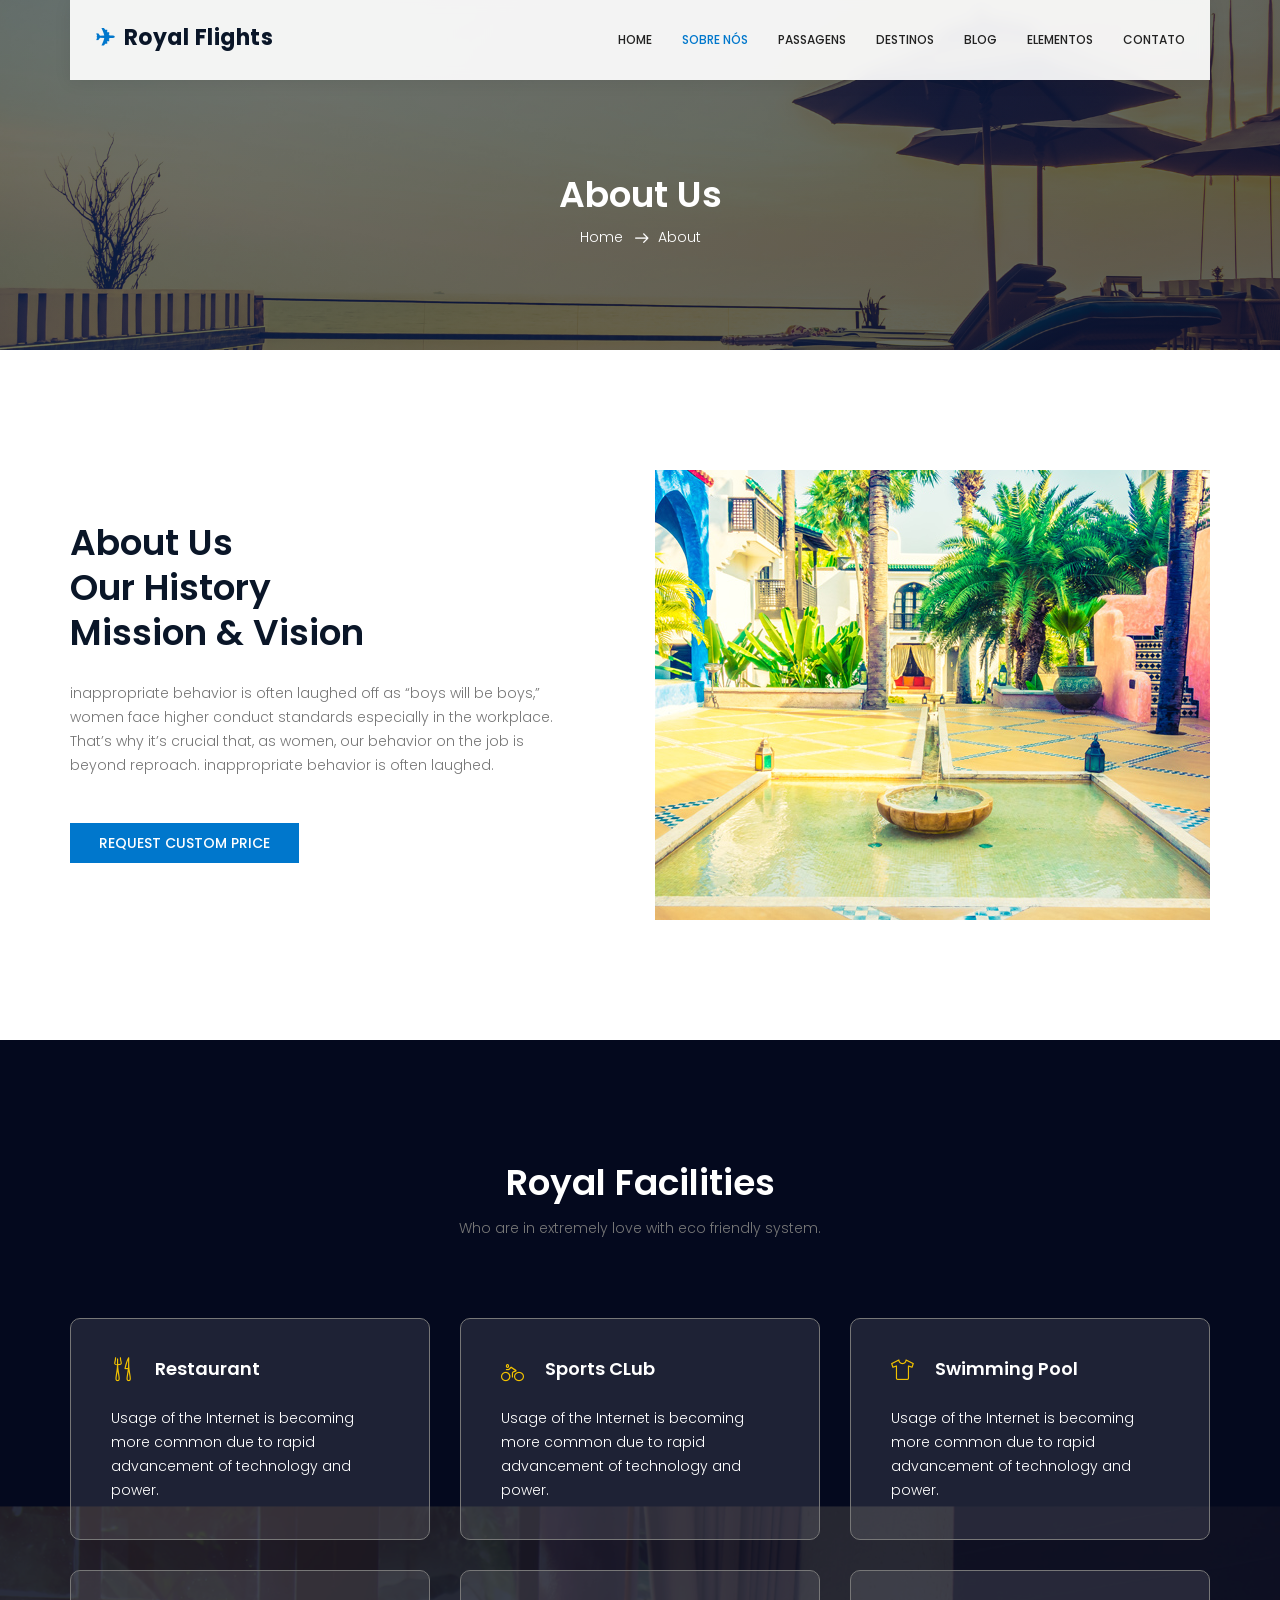
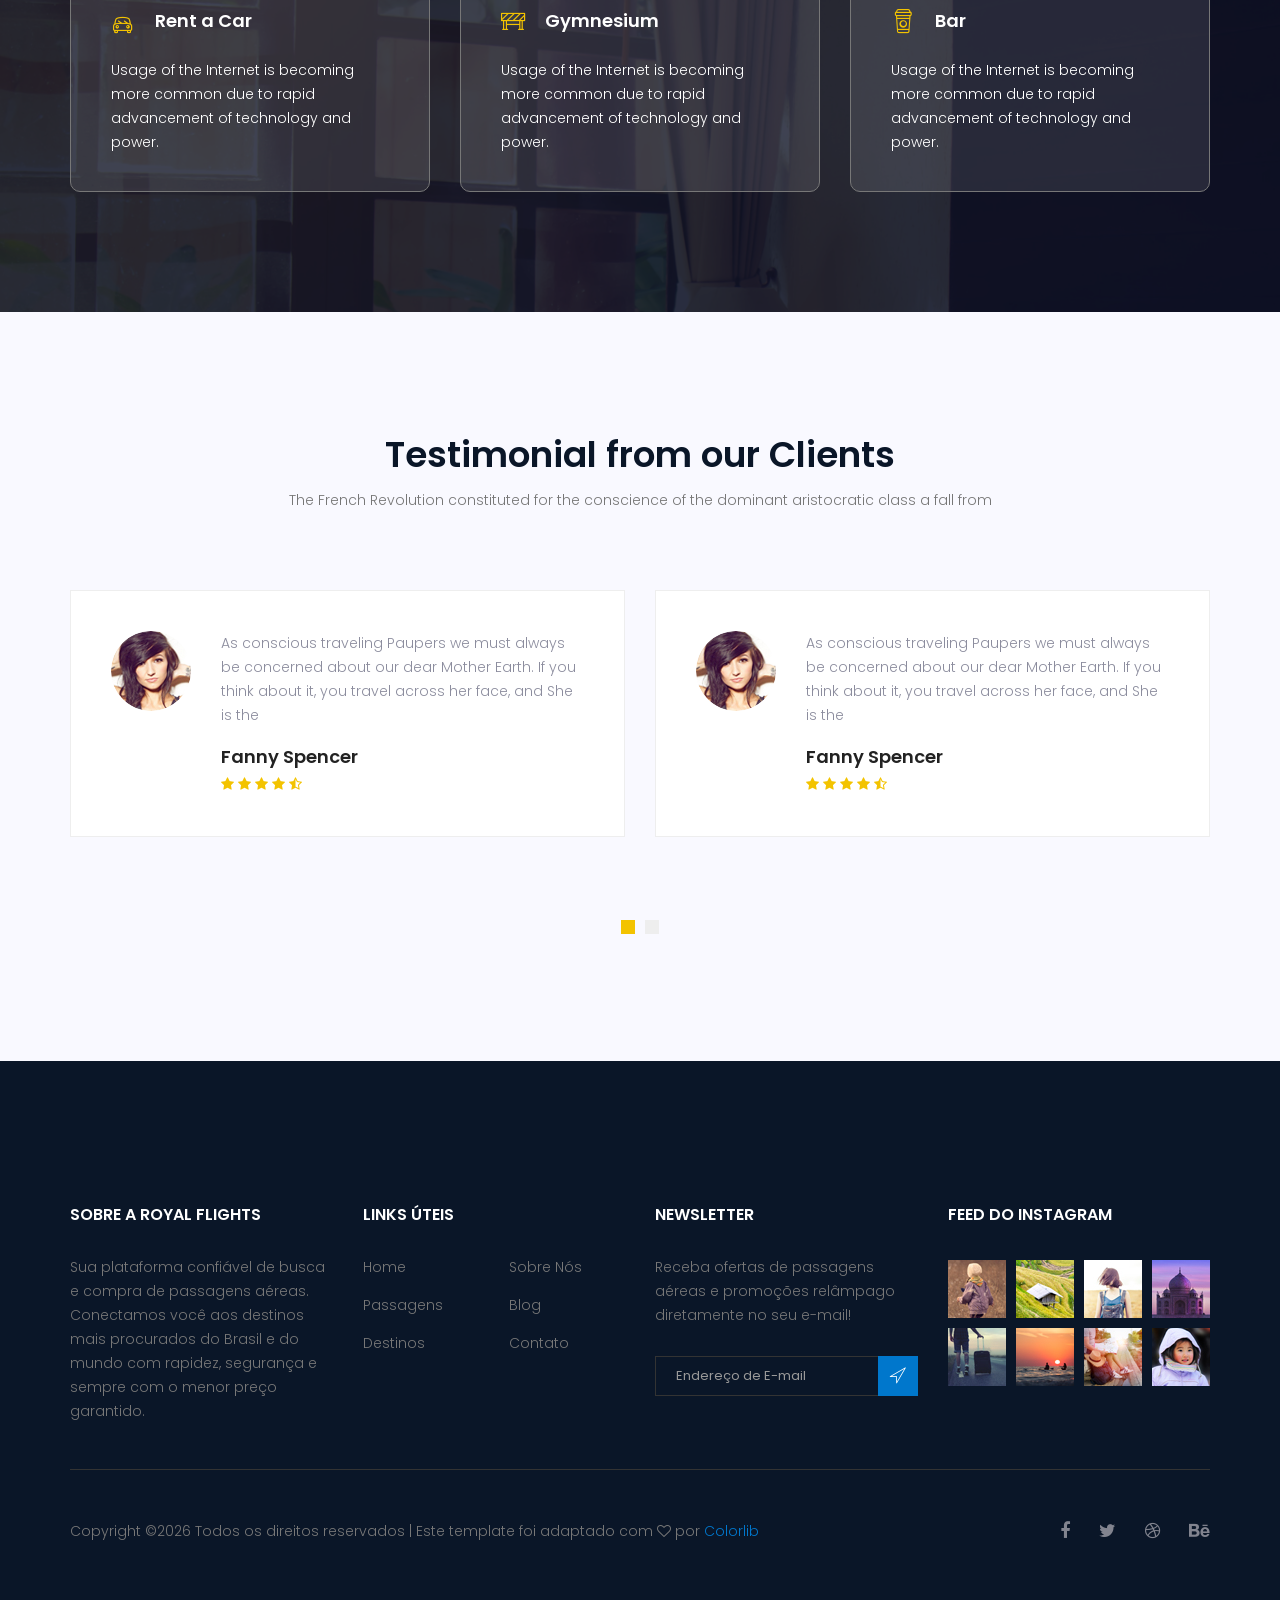
==== commit 1d8bd0f5: "Alterando design básico e SEO do site" ====
--- a/royal-master/about.html
+++ b/royal-master/about.html
@@ -5,7 +5,7 @@
         <meta charset="utf-8">
         <meta name="viewport" content="width=device-width, initial-scale=1, shrink-to-fit=no">
         <link rel="icon" href="image/favicon.png" type="image/png">
-        <title>Royal Hotel</title>
+        <title>Sobre Nós | Royal Flights</title>
         <!-- Bootstrap CSS -->
         <link rel="stylesheet" href="css/bootstrap.css">
         <link rel="stylesheet" href="vendors/linericon/style.css">
@@ -23,7 +23,7 @@
             <div class="container">
                 <nav class="navbar navbar-expand-lg navbar-light">
                     <!-- Brand and toggle get grouped for better mobile display -->
-                    <a class="navbar-brand logo_h" href="index.html"><img src="image/Logo.png" alt=""></a>
+                    <a class="navbar-brand logo_h" href="index.html"><span class="brand-icon">✈</span> Royal Flights</a>
                     <button class="navbar-toggler" type="button" data-toggle="collapse" data-target="#navbarSupportedContent" aria-controls="navbarSupportedContent" aria-expanded="false" aria-label="Toggle navigation">
                         <span class="icon-bar"></span>
                         <span class="icon-bar"></span>
@@ -33,18 +33,18 @@
                     <div class="collapse navbar-collapse offset" id="navbarSupportedContent">
                         <ul class="nav navbar-nav menu_nav ml-auto">
                             <li class="nav-item"><a class="nav-link" href="index.html">Home</a></li> 
-                            <li class="nav-item active"><a class="nav-link" href="about.html">About us</a></li>
-                            <li class="nav-item"><a class="nav-link" href="accomodation.html">Accomodation</a></li>
-                            <li class="nav-item"><a class="nav-link" href="gallery.html">Gallery</a></li>
+                            <li class="nav-item active"><a class="nav-link" href="about.html">Sobre Nós</a></li>
+                            <li class="nav-item"><a class="nav-link" href="accomodation.html">Passagens</a></li>
+                            <li class="nav-item"><a class="nav-link" href="gallery.html">Destinos</a></li>
                             <li class="nav-item submenu dropdown">
                                 <a href="#" class="nav-link dropdown-toggle" data-toggle="dropdown" role="button" aria-haspopup="true" aria-expanded="false">Blog</a>
                                 <ul class="dropdown-menu">
                                     <li class="nav-item"><a class="nav-link" href="blog.html">Blog</a></li>
-                                    <li class="nav-item"><a class="nav-link" href="blog-single.html">Blog Details</a></li>
+                                    <li class="nav-item"><a class="nav-link" href="blog-single.html">Detalhes do Blog</a></li>
                                 </ul>
                             </li> 
-                            <li class="nav-item"><a class="nav-link" href="elements.html">Elemests</a></li>
-                            <li class="nav-item"><a class="nav-link" href="contact.html">Contact</a></li>
+                            <li class="nav-item"><a class="nav-link" href="elements.html">Elementos</a></li>
+                            <li class="nav-item"><a class="nav-link" href="contact.html">Contato</a></li>
                         </ul>
                     </div> 
                 </nav>
@@ -212,28 +212,26 @@
                 <div class="row">
                     <div class="col-lg-3  col-md-6 col-sm-6">
                         <div class="single-footer-widget">
-                            <h6 class="footer_title">About Agency</h6>
-                            <p>The world has become so fast paced that people don’t want to stand by reading a page of information, they would much rather look at a presentation and understand the message. It has come to a point </p>
+                            <h6 class="footer_title">Sobre a Royal Flights</h6>
+                            <p>Sua plataforma confiável de busca e compra de passagens aéreas. Conectamos você aos destinos mais procurados do Brasil e do mundo com rapidez, segurança e sempre com o menor preço garantido.</p>
                         </div>
                     </div>
                     <div class="col-lg-3 col-md-6 col-sm-6">
                         <div class="single-footer-widget">
-                            <h6 class="footer_title">Navigation Links</h6>
+                            <h6 class="footer_title">Links Úteis</h6>
                             <div class="row">
-                                <div class="col-4">
+                                <div class="col-6">
                                     <ul class="list_style">
-                                        <li><a href="#">Home</a></li>
-                                        <li><a href="#">Feature</a></li>
-                                        <li><a href="#">Services</a></li>
-                                        <li><a href="#">Portfolio</a></li>
+                                        <li><a href="index.html">Home</a></li>
+                                        <li><a href="accomodation.html">Passagens</a></li>
+                                        <li><a href="gallery.html">Destinos</a></li>
                                     </ul>
                                 </div>
-                                <div class="col-4">
+                                <div class="col-6">
                                     <ul class="list_style">
-                                        <li><a href="#">Team</a></li>
-                                        <li><a href="#">Pricing</a></li>
-                                        <li><a href="#">Blog</a></li>
-                                        <li><a href="#">Contact</a></li>
+                                        <li><a href="about.html">Sobre Nós</a></li>
+                                        <li><a href="blog.html">Blog</a></li>
+                                        <li><a href="contact.html">Contato</a></li>
                                     </ul>
                                 </div>										
                             </div>							
@@ -242,11 +240,11 @@
                     <div class="col-lg-3 col-md-6 col-sm-6">
                         <div class="single-footer-widget">
                             <h6 class="footer_title">Newsletter</h6>
-                            <p>For business professionals caught between high OEM price and mediocre print and graphic output, </p>		
+                            <p>Receba ofertas de passagens aéreas e promoções relâmpago diretamente no seu e-mail!</p>		
                             <div id="mc_embed_signup">
                                 <form target="_blank" action="https://spondonit.us12.list-manage.com/subscribe/post?u=1462626880ade1ac87bd9c93a&amp;id=92a4423d01" method="get" class="subscribe_form relative">
                                     <div class="input-group d-flex flex-row">
-                                        <input name="EMAIL" placeholder="Email Address" onfocus="this.placeholder = ''" onblur="this.placeholder = 'Email Address '" required="" type="email">
+                                        <input name="EMAIL" placeholder="Endereço de E-mail" onfocus="this.placeholder = ''" onblur="this.placeholder = 'Endereço de E-mail '" required="" type="email">
                                         <button class="btn sub-btn"><span class="lnr lnr-location"></span></button>		
                                     </div>									
                                     <div class="mt-10 info"></div>
@@ -256,16 +254,16 @@
                     </div>
                     <div class="col-lg-3 col-md-6 col-sm-6">
                         <div class="single-footer-widget instafeed">
-                            <h6 class="footer_title">InstaFeed</h6>
+                            <h6 class="footer_title">Feed do Instagram</h6>
                             <ul class="list_style instafeed d-flex flex-wrap">
-                                <li><img src="image/instagram/Image-01.jpg" alt=""></li>
-                                <li><img src="image/instagram/Image-02.jpg" alt=""></li>
-                                <li><img src="image/instagram/Image-03.jpg" alt=""></li>
-                                <li><img src="image/instagram/Image-04.jpg" alt=""></li>
-                                <li><img src="image/instagram/Image-05.jpg" alt=""></li>
-                                <li><img src="image/instagram/Image-06.jpg" alt=""></li>
-                                <li><img src="image/instagram/Image-07.jpg" alt=""></li>
-                                <li><img src="image/instagram/Image-08.jpg" alt=""></li>
+                                <li><img src="image/instagram/Image-01.jpg" alt="Destino promocional no Feed do Instagram"></li>
+                                <li><img src="image/instagram/Image-02.jpg" alt="Destino de viagem no Feed do Instagram"></li>
+                                <li><img src="image/instagram/Image-03.jpg" alt="Foto de voo no Feed do Instagram"></li>
+                                <li><img src="image/instagram/Image-04.jpg" alt="Paisagem de viagem no Feed do Instagram"></li>
+                                <li><img src="image/instagram/Image-05.jpg" alt="Dica de viagem no Feed do Instagram"></li>
+                                <li><img src="image/instagram/Image-06.jpg" alt="Destino internacional no Feed do Instagram"></li>
+                                <li><img src="image/instagram/Image-07.jpg" alt="Destino de praia no Feed do Instagram"></li>
+                                <li><img src="image/instagram/Image-08.jpg" alt="Viajante no Feed do Instagram"></li>
                             </ul>
                         </div>
                     </div>						
@@ -273,7 +271,7 @@
                 <div class="border_line"></div>
                 <div class="row footer-bottom d-flex justify-content-between align-items-center">
                     <p class="col-lg-8 col-sm-12 footer-text m-0"><!-- Link back to Colorlib can't be removed. Template is licensed under CC BY 3.0. -->
-Copyright &copy;<script>document.write(new Date().getFullYear());</script> All rights reserved | This template is made with <i class="fa fa-heart-o" aria-hidden="true"></i> by <a href="https://colorlib.com" target="_blank">Colorlib</a>
+Copyright &copy;<script>document.write(new Date().getFullYear());</script> Todos os direitos reservados | Este template foi adaptado com <i class="fa fa-heart-o" aria-hidden="true"></i> por <a href="https://colorlib.com" target="_blank">Colorlib</a>
 <!-- Link back to Colorlib can't be removed. Template is licensed under CC BY 3.0. --></p>
                     <div class="col-lg-4 col-sm-12 footer-social">
                         <a href="#"><i class="fa fa-facebook"></i></a>
--- a/royal-master/css/style.css
+++ b/royal-master/css/style.css
@@ -3601,4 +3601,193 @@
 
 /*---------------------------------------------------- */
 
+/* ====================================================================
+   ROYAL FLIGHTS — THEME OVERRIDE
+   Nova paleta: azul aviação (#0077cc) + hover (#005fa3)
+   Substitui o amarelo (#f3c300) e adiciona efeitos visuais modernos.
+   ==================================================================== */
+
+/* --- Navbar: transparência + blur + sombra --- */
+.header_area .navbar {
+  background: rgba(255, 255, 255, 0.92);
+  -webkit-backdrop-filter: blur(6px);
+  backdrop-filter: blur(6px);
+  box-shadow: 0 2px 16px rgba(0, 0, 0, 0.08);
+  transition: background 0.3s ease;
+}
+
+/* --- Navbar brand texto --- */
+.navbar-brand.logo_h {
+  font-family: 'Poppins', sans-serif;
+  font-size: 22px;
+  font-weight: 700;
+  color: #0a1628 !important;
+  letter-spacing: 0.5px;
+  display: flex;
+  align-items: center;
+  gap: 8px;
+  text-decoration: none;
+}
+.navbar-brand.logo_h:hover {
+  color: #0077cc !important;
+}
+.navbar-brand.logo_h .brand-icon {
+  font-size: 24px;
+  color: #0077cc;
+}
+
+/* --- Links de nav: hover e active em azul --- */
+.navbar .menu_nav .nav-item:hover .nav-link,
+.navbar .menu_nav .nav-item.active .nav-link {
+  color: #0077cc;
+}
+
+/* --- Header top: hover azul --- */
+.header-top a:hover,
+.header-top .header-top-right .header-social a:hover {
+  color: #0077cc;
+}
+
+/* --- Botões principais: amarelo → azul --- */
+.theme_btn {
+  background: #0077cc;
+}
+.theme_btn:before {
+  background: #005fa3;
+}
+.theme_btn:hover {
+  color: #fff;
+  background: #005fa3;
+}
+
+/* --- Botão secundário --- */
+.theme_btn_two {
+  background: #0077cc;
+}
+.theme_btn_two:before {
+  background: #005fa3;
+}
+
+/* --- Booking area botão --- */
+.book_now_btn {
+  background: #0077cc;
+}
+.book_now_btn:hover {
+  background: #005fa3;
+}
+
+/* --- FIX: Botão "Comprar Passagem" cortado nos cards --- */
+.accomodation_item .hotel_img .theme_btn {
+  max-width: none;
+  white-space: nowrap;
+  padding: 5px 18px;
+  font-size: 12px;
+  border-radius: 4px;
+}
+
+/* --- Cards de voo: sombra, arredondamento, hover lift --- */
+.accomodation_item {
+  background: #fff;
+  border-radius: 12px;
+  box-shadow: 0 2px 12px rgba(0, 0, 0, 0.07);
+  transition: transform 0.3s ease, box-shadow 0.3s ease;
+  overflow: hidden;
+  padding-bottom: 15px;
+}
+.accomodation_item:hover {
+  transform: translateY(-6px);
+  box-shadow: 0 8px 28px rgba(0, 119, 204, 0.15);
+}
+.accomodation_item .hotel_img {
+  border-radius: 12px 12px 0 0;
+}
+
+/* --- Preço nos cards: azul --- */
+.accomodation_item h5 {
+  color: #0077cc;
+}
+
+/* --- Seção "Ofertas" título --- */
+.title_color {
+  color: #0a1628;
+}
+
+/* --- Facilidades: ícones azuis --- */
+.facilities_item h4 i {
+  color: #0077cc;
+}
+
+/* --- Testimonial: estrelas em azul --- */
+.testimonial_item .star a {
+  color: #0077cc;
+}
+
+/* --- Blog: links e datas em azul --- */
+.blog_item .blog_details a:hover {
+  color: #0077cc;
+}
+.blog_item .blog_details .date {
+  color: #0077cc;
+}
+
+/* --- Footer: azul-marinho profundo --- */
+.footer-area {
+  background: #0a1628;
+}
+.single-footer-widget ul li a:hover {
+  color: #0077cc;
+}
+.single-footer-widget .sub-btn {
+  background: #0077cc;
+}
+.single-footer-widget .sub-btn:hover {
+  background: #005fa3;
+}
+.footer-bottom .footer-text a {
+  color: #0077cc;
+}
+.footer-bottom .footer-social a:hover {
+  color: #0077cc;
+}
+
+/* --- Breadcrumb/page cover: overlay com tom azul --- */
+.breadcrumb_area {
+  position: relative;
+}
+.breadcrumb_area::after {
+  content: "";
+  position: absolute;
+  top: 0; left: 0; right: 0; bottom: 0;
+  background: linear-gradient(135deg, rgba(0, 119, 204, 0.15), rgba(10, 22, 40, 0.3));
+  pointer-events: none;
+  z-index: 1;
+}
+.breadcrumb_area .container {
+  position: relative;
+  z-index: 2;
+}
+
+/* --- Seção de booking: fundo com leve transparência --- */
+.hotel_booking_area {
+  background: rgba(10, 22, 40, 0.95);
+}
+
+/* --- Dropdown menu: borda azul sutil --- */
+@media (min-width: 992px) {
+  .navbar .menu_nav .nav-item.submenu ul {
+    background: rgba(255, 255, 255, 0.97);
+    box-shadow: 0 4px 16px rgba(0, 0, 0, 0.1);
+    border-top: 2px solid #0077cc;
+  }
+}
+
+/* --- Elementos de formulário: borda focus azul --- */
+.single-footer-widget input:focus {
+  border-color: #0077cc;
+}
+
+/* ====================================================================
+   FIM DO OVERRIDE — ROYAL FLIGHTS
+   ==================================================================== */
+
 /*# sourceMappingURL=style.css.map */
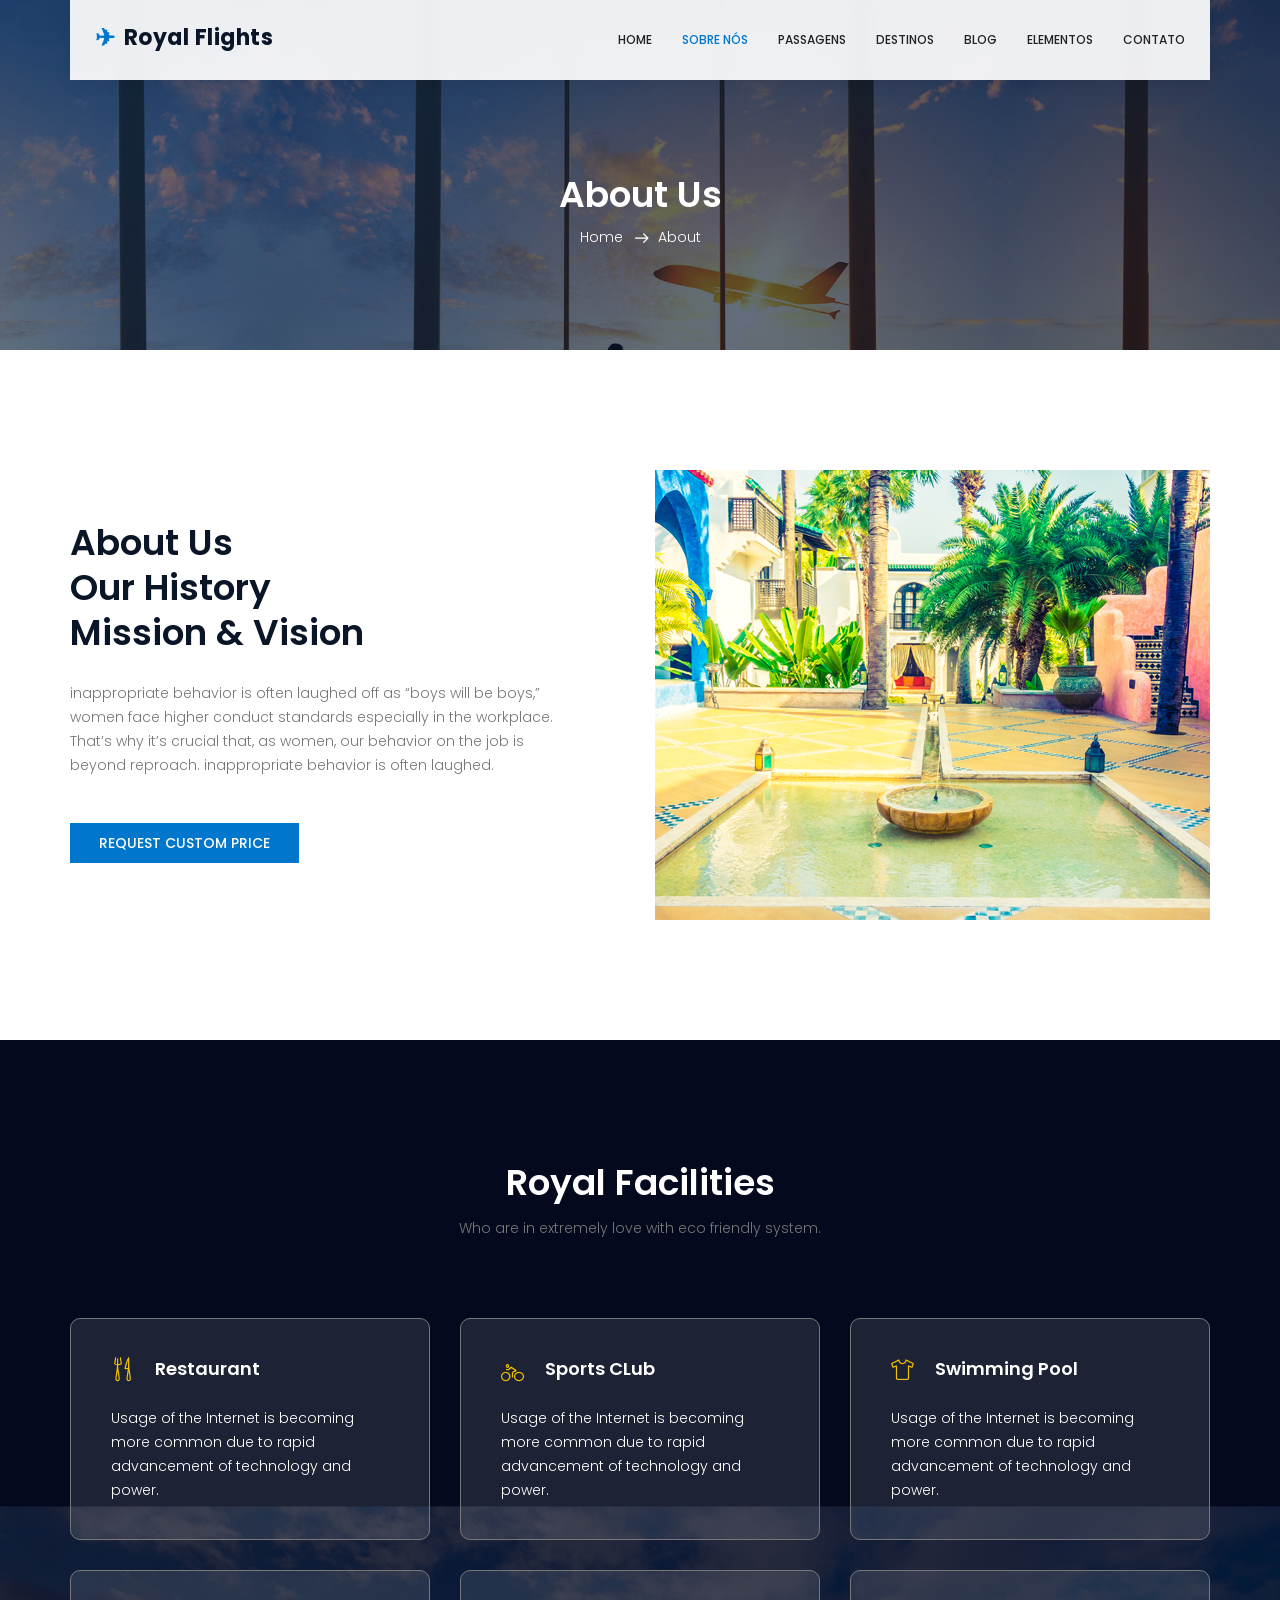
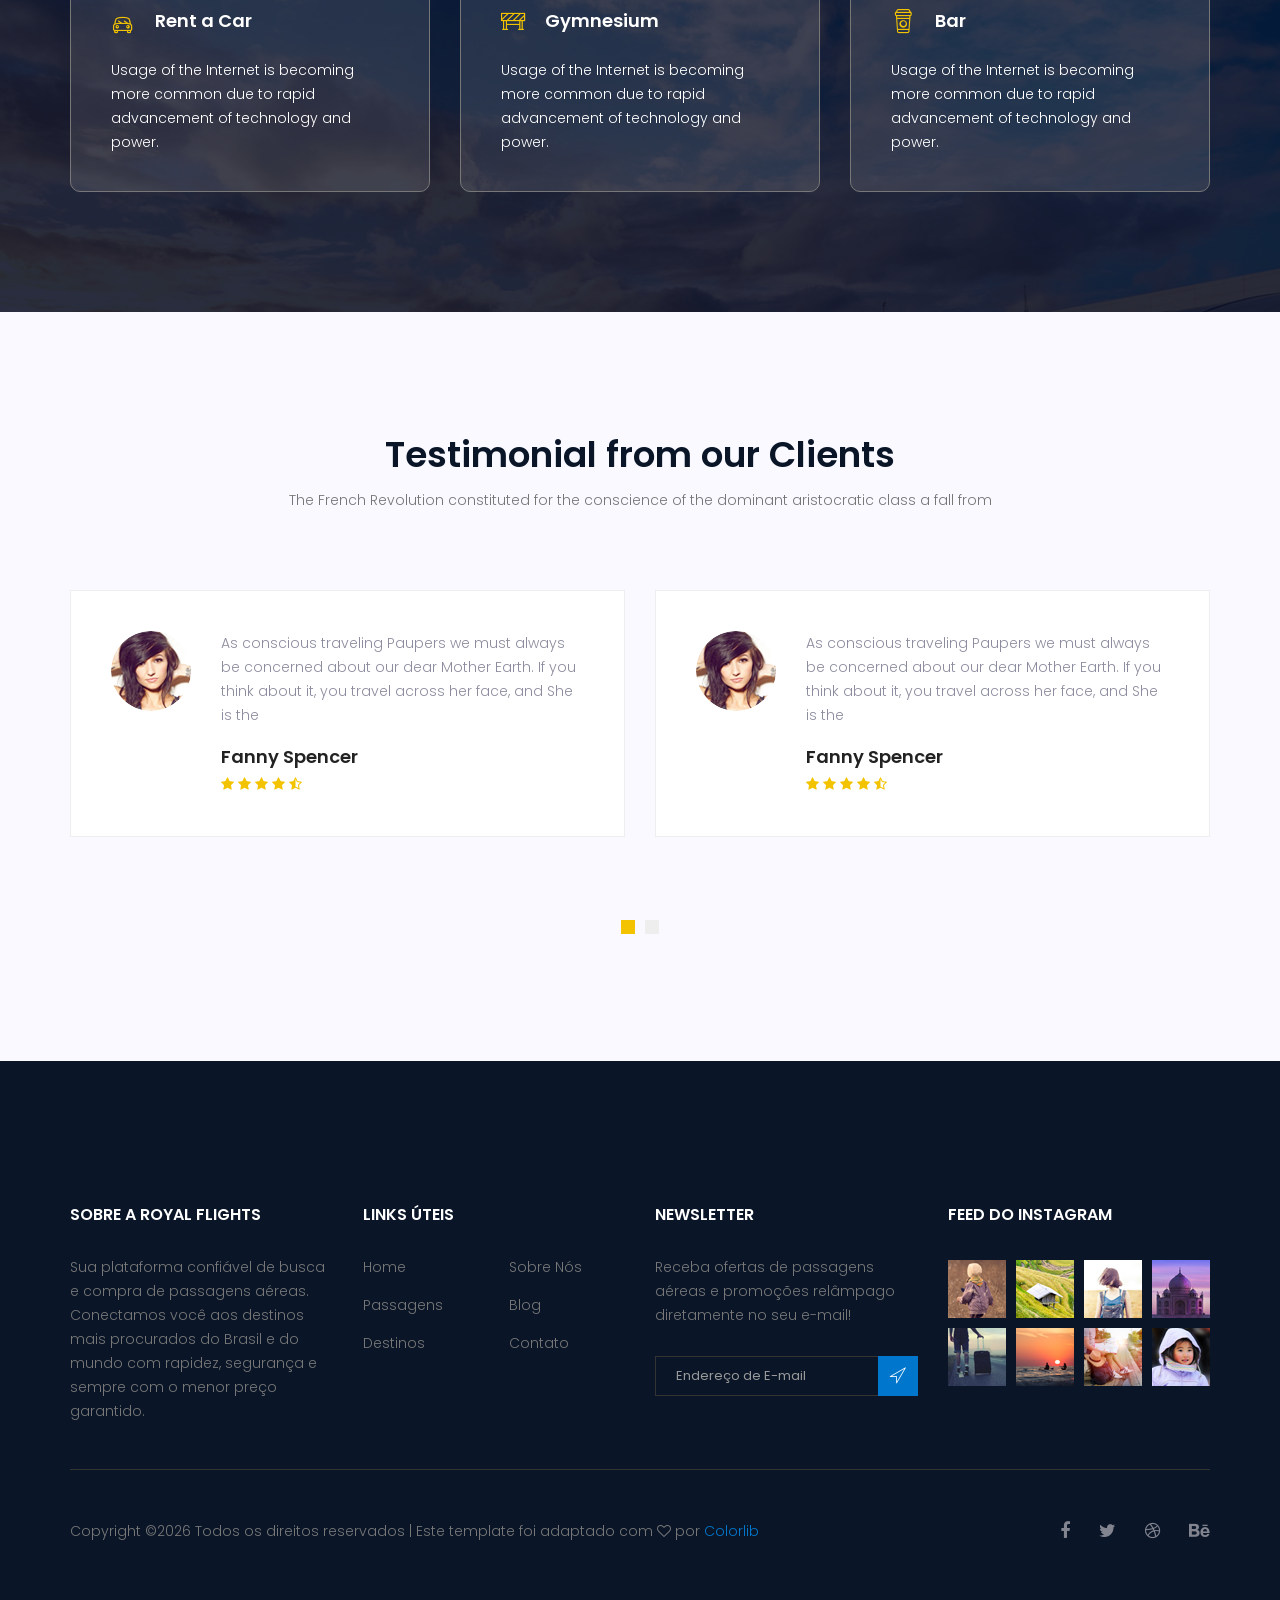
==== commit c1eb04a5: "novo icone" ====
--- a/royal-master/about.html
+++ b/royal-master/about.html
@@ -4,7 +4,7 @@
         <!-- Required meta tags -->
         <meta charset="utf-8">
         <meta name="viewport" content="width=device-width, initial-scale=1, shrink-to-fit=no">
-        <link rel="icon" href="image/favicon.png" type="image/png">
+        <link rel="icon" href="image/novo_icone.png" type="image/png">
         <title>Sobre Nós | Royal Flights</title>
         <!-- Bootstrap CSS -->
         <link rel="stylesheet" href="css/bootstrap.css">
--- a/royal-master/css/style.css
+++ b/royal-master/css/style.css
@@ -500,7 +500,7 @@
 }
 
 .banner_area .bg-parallax {
-  background: url("../image/banner_bg.jpg") no-repeat scroll center 0/cover;
+  background: url("../image/Banner_Aeroporto_Otimizado.jpg") no-repeat scroll center 0/cover;
   opacity: 0.50;
 }
 
@@ -673,7 +673,7 @@
 }
 
 .breadcrumb_area .bg-parallax {
-  background: url("../image/about_banner.jpg") no-repeat scroll center 0/cover;
+  background: url("../image/Banner_Aeroporto_Otimizado.jpg") no-repeat scroll center 0/cover;
   opacity: 0.50;
   z-index: -1;
 }
@@ -718,7 +718,7 @@
 }
 
 .blog_banner .bg-parallax {
-  background: url(../image/banner/banner-1.jpg) no-repeat scroll center center;
+  background: url(../image/banner/Viagens_em_casal_blog_Otimizada.jpg) no-repeat scroll center center;
 }
 
 .blog_banner .banner_content {
@@ -829,7 +829,7 @@
 }
 
 .facilities_area .bg-parallax {
-  background: url("../image/facilites_bg.jpg") no-repeat scroll center 0/cover;
+  background: url("../image/Aeroporto_Background_Otimizado.jpg") no-repeat scroll center 0/cover;
   opacity: 0.15;
 }
 
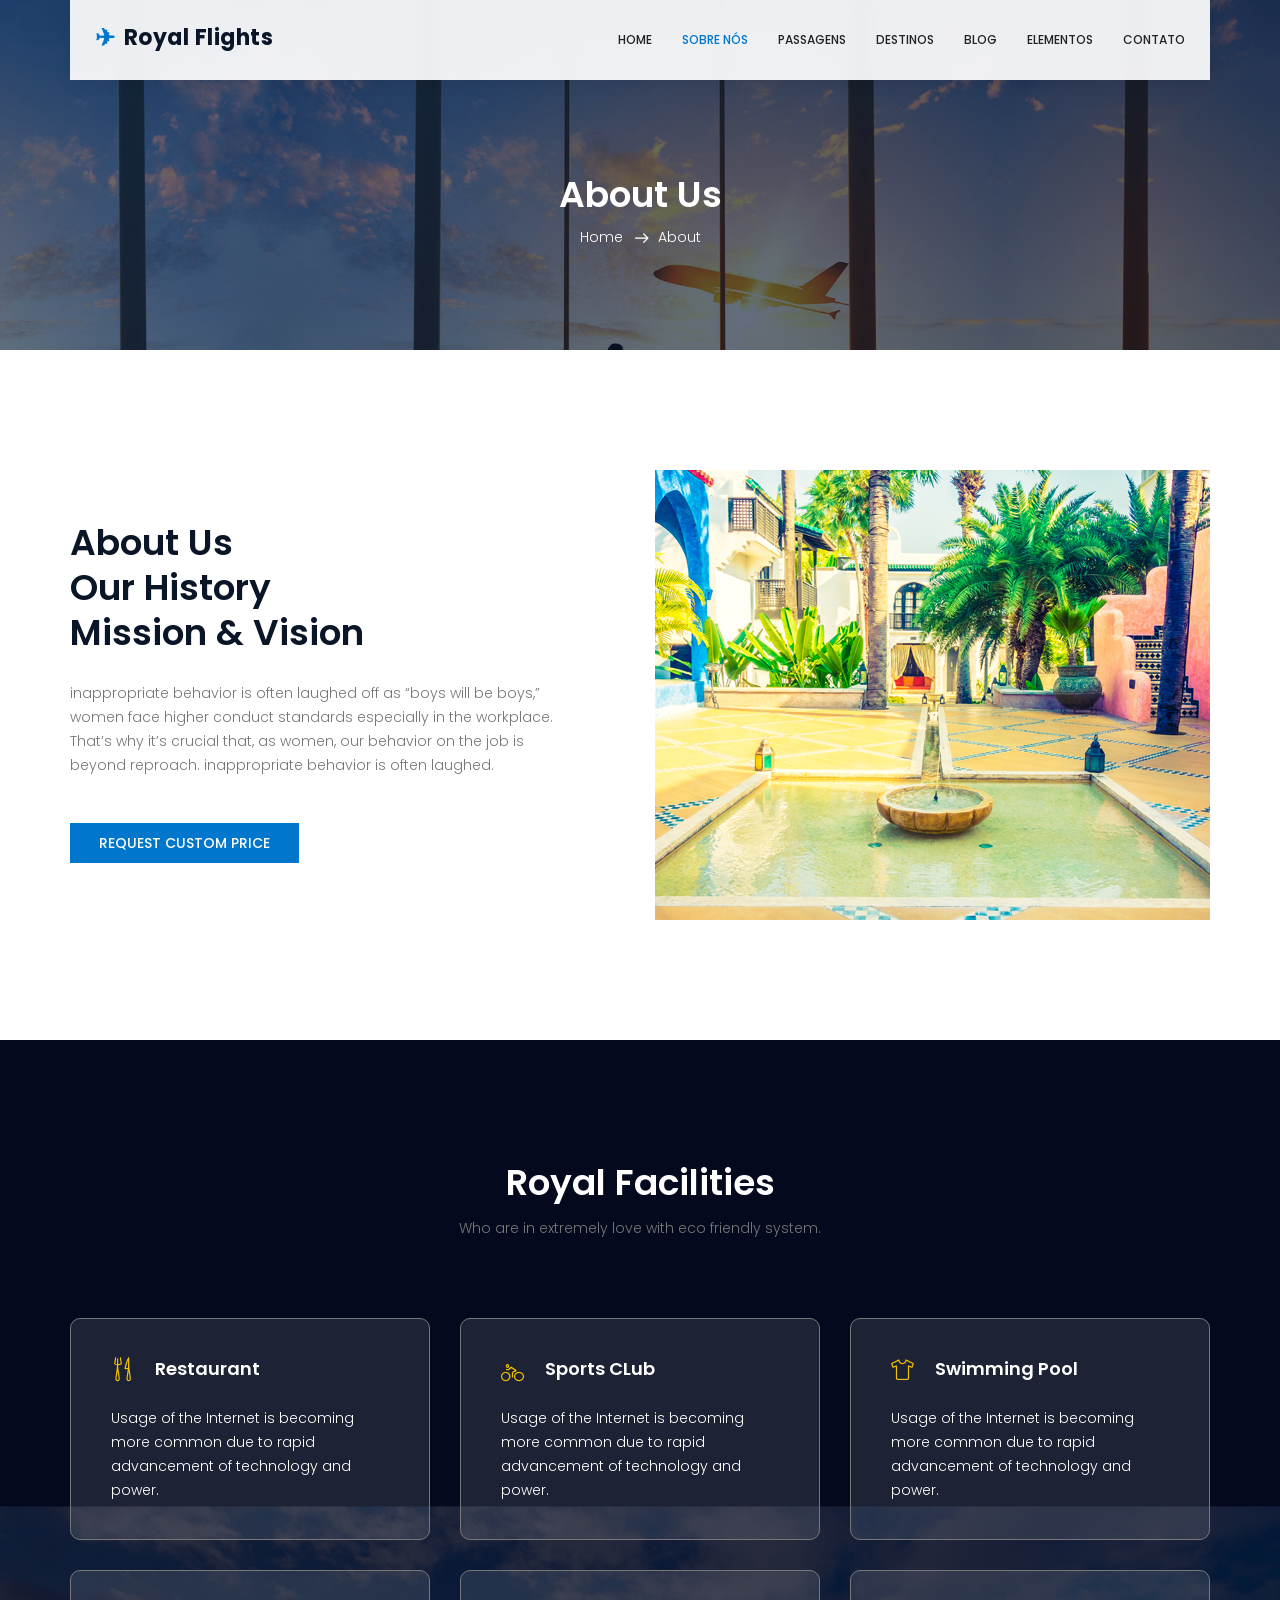
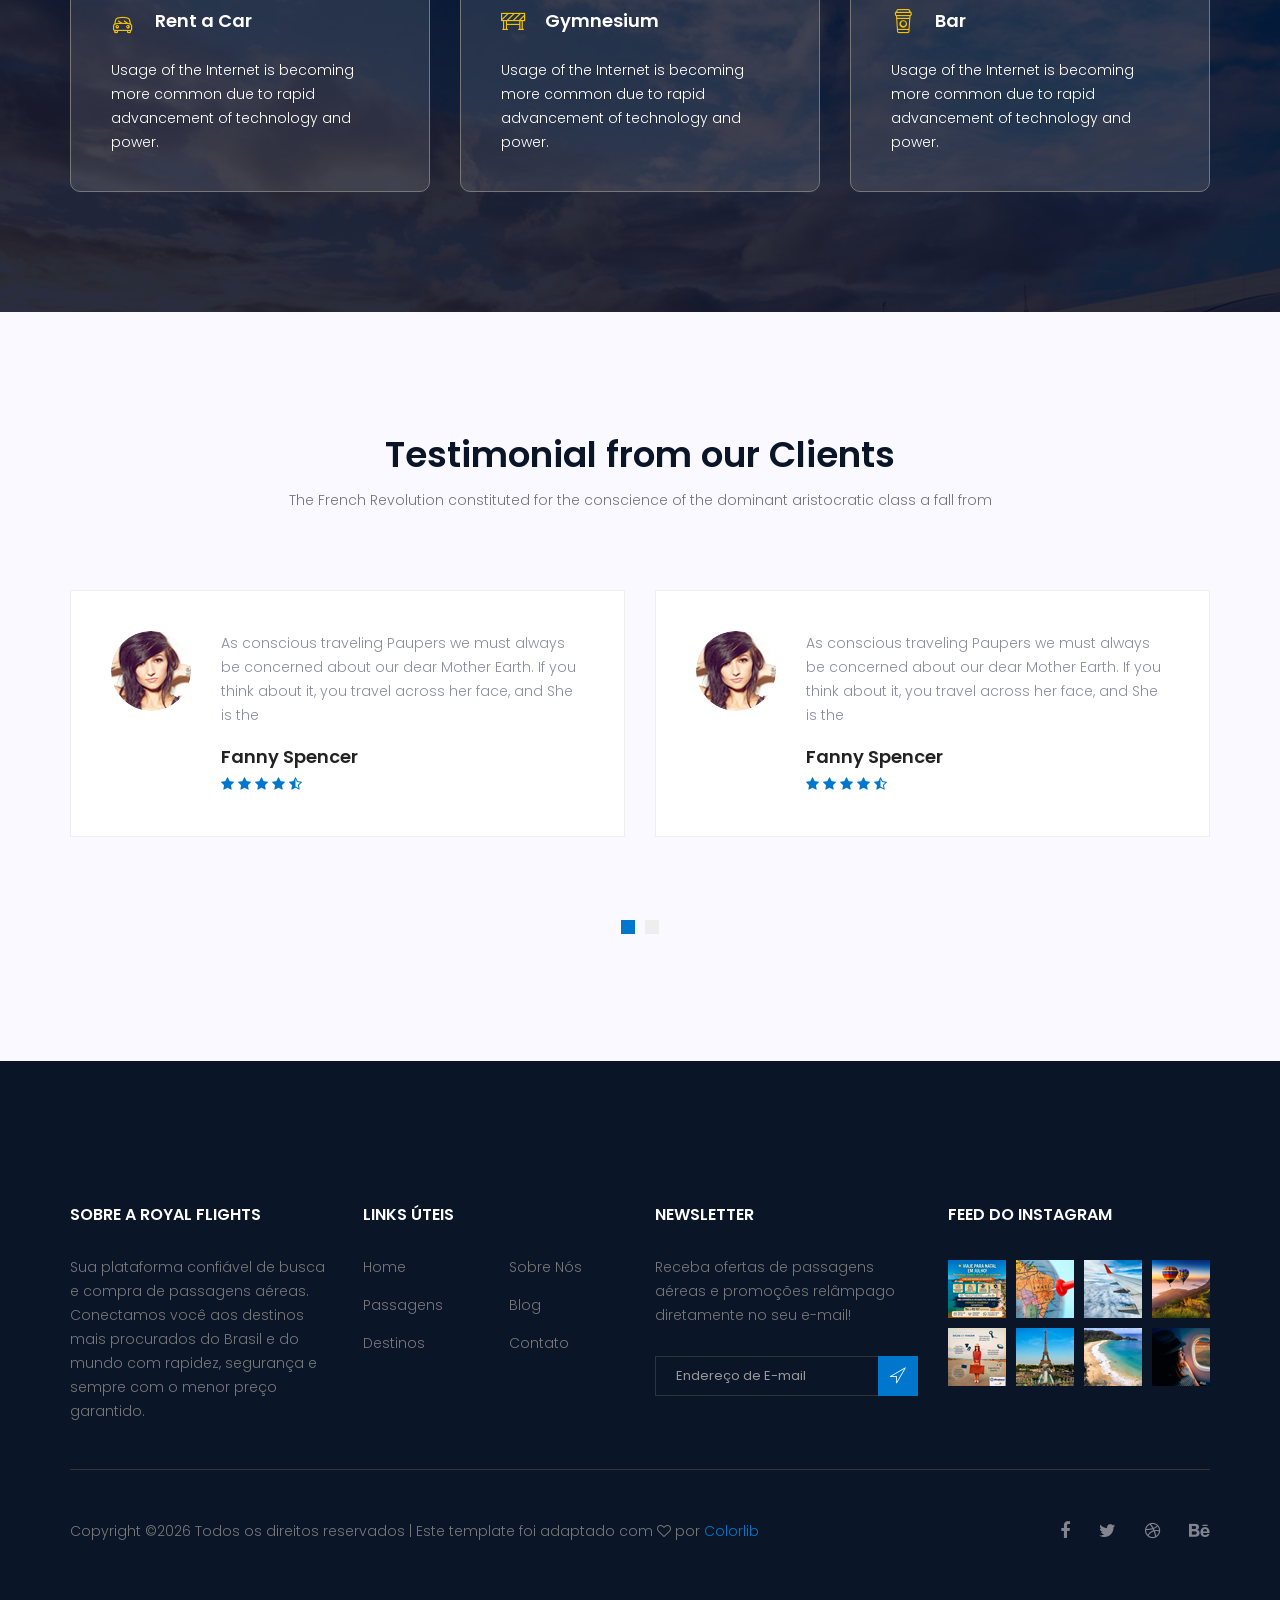
==== commit ed51cbc5: "muda imagens do feed do instagram" ====
--- a/royal-master/about.html
+++ b/royal-master/about.html
@@ -40,7 +40,7 @@
                                 <a href="#" class="nav-link dropdown-toggle" data-toggle="dropdown" role="button" aria-haspopup="true" aria-expanded="false">Blog</a>
                                 <ul class="dropdown-menu">
                                     <li class="nav-item"><a class="nav-link" href="blog.html">Blog</a></li>
-                                    <li class="nav-item"><a class="nav-link" href="blog-single.html">Detalhes do Blog</a></li>
+                                    <li class="nav-item"><a class="nav-link" href="blog-single.html">Santorini para Casais</a></li>
                                 </ul>
                             </li> 
                             <li class="nav-item"><a class="nav-link" href="elements.html">Elementos</a></li>
@@ -256,14 +256,14 @@
                         <div class="single-footer-widget instafeed">
                             <h6 class="footer_title">Feed do Instagram</h6>
                             <ul class="list_style instafeed d-flex flex-wrap">
-                                <li><img src="image/instagram/Image-01.jpg" alt="Destino promocional no Feed do Instagram"></li>
-                                <li><img src="image/instagram/Image-02.jpg" alt="Destino de viagem no Feed do Instagram"></li>
-                                <li><img src="image/instagram/Image-03.jpg" alt="Foto de voo no Feed do Instagram"></li>
-                                <li><img src="image/instagram/Image-04.jpg" alt="Paisagem de viagem no Feed do Instagram"></li>
-                                <li><img src="image/instagram/Image-05.jpg" alt="Dica de viagem no Feed do Instagram"></li>
-                                <li><img src="image/instagram/Image-06.jpg" alt="Destino internacional no Feed do Instagram"></li>
-                                <li><img src="image/instagram/Image-07.jpg" alt="Destino de praia no Feed do Instagram"></li>
-                                <li><img src="image/instagram/Image-08.jpg" alt="Viajante no Feed do Instagram"></li>
+                                <li><img src="image/instagram/modificadas/destino-comercial.jpg" alt="Destino promocional no Feed do Instagram"></li>
+                                <li><img src="image/instagram/modificadas/destinos-brasileiros-para-viagens.jpg" alt="Destino de viagem no Feed do Instagram"></li>
+                                <li><img src="image/instagram/modificadas/voo-destino.jpg" alt="Foto de voo no Feed do Instagram"></li>
+                                <li><img src="image/instagram/modificadas/paisagem-de-viagem.jpg" alt="Paisagem de viagem no Feed do Instagram"></li>
+                                <li><img src="image/instagram/modificadas/dicas-viagem.jpg" alt="Dica de viagem no Feed do Instagram"></li>
+                                <li><img src="image/instagram/modificadas/torre-eiffel.jpg" alt="Destino internacional no Feed do Instagram"></li>
+                                <li><img src="image/instagram/modificadas/praias-brasil-sancho.jpg" alt="Destino de praia no Feed do Instagram"></li>
+                                <li><img src="image/instagram/modificadas/viajando-de-aviao.jpg" alt="Viajante no Feed do Instagram"></li>
                             </ul>
                         </div>
                     </div>						
--- a/royal-master/css/style.css
+++ b/royal-master/css/style.css
@@ -215,7 +215,7 @@
   -ms-transform: translateX(-100%);
   transform: translateX(-100%);
   z-index: -1;
-  background: #f8b100;
+  background: #005fa3;
   -webkit-transition: all 0.3s linear;
   -o-transition: all 0.3s linear;
   transition: all 0.3s linear;
@@ -278,7 +278,7 @@
 }
 
 .header-top a:hover {
-  color: #f3c300;
+  color: #005fa3;
 }
 
 .header-top ul {
@@ -349,7 +349,7 @@
 }
 
 .navbar .menu_nav .nav-item:hover .nav-link, .navbar .menu_nav .nav-item.active .nav-link {
-  color: #52c5fd;
+  color: #005fa3;
 }
 
 .navbar .menu_nav .nav-item.submenu {
@@ -436,7 +436,7 @@
 
 .navbar .menu_nav .nav-item.submenu ul .nav-item:hover .nav-link {
   background: #f0f0f0;
-  color: #52c5fd;
+  color: #005fa3;
 }
 
 @media (min-width: 992px) {
@@ -751,7 +751,7 @@
 }
 
 .blog_banner_two .bg-parallax {
-  background: url(../image/banner/banner-2.jpg) no-repeat scroll center top/cover;
+  background: url(../image/banner/Santorini_casais_Otimizada.jpg) no-repeat scroll center top/cover;
 }
 
 /*=============End Blog Banner css =============*/
@@ -794,7 +794,7 @@
 .accomodation_item h5 {
   font-size: 24px;
   line-height: 28px;
-  color: #52c5fd;
+  color: #005fa3;
   font-weight: 600;
   margin-bottom: 0px;
 }
@@ -951,11 +951,11 @@
 }
 
 .testimonial_slider .testimonial_item .sec_h4:hover {
-  color: #52c5fd;
+  color: #005fa3;
 }
 
 .testimonial_slider .testimonial_item .star a {
-  color: #f3c300;
+  color: #0077cc;
   font-size: 14px;
 }
 
@@ -976,7 +976,7 @@
 }
 
 .testimonial_slider .owl-dots .owl-dot.active {
-  background: #f3c300;
+  background: #0077cc;
 }
 
 /*---------------------------------------------------- */
@@ -1009,7 +1009,7 @@
 }
 
 .single-recent-blog-post .details .sec_h4:hover {
-  color: #52c5fd;
+  color: #005fa3;
 }
 
 .single-recent-blog-post .date {
@@ -1036,7 +1036,7 @@
 }
 
 .tags .tag_btn:before {
-  background: #f3c300;
+  background: #0077cc;
 }
 
 .tags .tag_btn + .tag_btn {
@@ -1102,7 +1102,7 @@
 }
 
 .categories_post:hover .categories_details {
-  background: rgba(248, 182, 0, 0.85);
+  background: rgba(82, 197, 253, 0.85);
 }
 
 /*============ blog_left_sidebar css ==============*/
@@ -1129,7 +1129,7 @@
 }
 
 .blog_info .post_tag a:hover {
-  color: #52c5fd;
+  color: #005fa3;
 }
 
 .blog_info .blog_meta li a {
@@ -1150,7 +1150,7 @@
 }
 
 .blog_info .blog_meta li a:hover {
-  color: #52c5fd;
+  color: #005fa3;
 }
 
 .blog_post img {
@@ -1172,7 +1172,7 @@
 }
 
 .blog_details h2:hover {
-  color: #52c5fd;
+  color: #005fa3;
 }
 
 .blog_details p {
@@ -1197,7 +1197,7 @@
 .blog_right_sidebar .widget_title {
   font-size: 18px;
   line-height: 25px;
-  background: #f3c300;
+  background: #0077cc;
   text-align: center;
   color: #fff;
   padding: 8px 0px;
@@ -1214,7 +1214,7 @@
   padding-left: 20px;
   border-radius: 45px;
   z-index: 0;
-  background: #f3c300;
+  background: #0077cc;
 }
 
 .blog_right_sidebar .search_widget .input-group .form-control.placeholder {
@@ -1287,7 +1287,7 @@
 }
 
 .blog_right_sidebar .author_widget .social_icon a:hover {
-  color: #52c5fd;
+  color: #005fa3;
 }
 
 .blog_right_sidebar .popular_post_widget .post_item .media-body {
@@ -1310,7 +1310,7 @@
 }
 
 .blog_right_sidebar .popular_post_widget .post_item .media-body h3:hover {
-  color: #52c5fd;
+  color: #005fa3;
 }
 
 .blog_right_sidebar .popular_post_widget .post_item .media-body p {
@@ -1346,11 +1346,11 @@
 }
 
 .blog_right_sidebar .post_category_widget .cat-list li:hover {
-  border-color: #52c5fd;
+  border-color: #005fa3;
 }
 
 .blog_right_sidebar .post_category_widget .cat-list li:hover a {
-  color: #52c5fd;
+  color: #005fa3;
 }
 
 .blog_right_sidebar .newsletter_widget {
@@ -1407,7 +1407,7 @@
 }
 
 .blog_right_sidebar .newsletter_widget .bbtns {
-  background: #f8b600;
+  background: #0077cc;
   color: #fff;
   font-size: 12px;
   line-height: 38px;
@@ -1439,7 +1439,7 @@
 }
 
 .blog_right_sidebar .tag_cloud_widget ul li a:hover {
-  background: #f3c300;
+  background: #005fa3;
   color: #fff;
 }
 
@@ -1469,7 +1469,7 @@
 }
 
 .blog-pagination .page-item.active .page-link {
-  background-color: #f3c300;
+  background-color: #0077cc;
   border-color: transparent;
   color: #fff;
 }
@@ -1496,7 +1496,7 @@
 .blog-pagination .page-link:hover {
   color: #fff;
   text-decoration: none;
-  background-color: #f3c300;
+  background-color: #005fa3;
   border-color: #eee;
 }
 
@@ -1736,7 +1736,7 @@
 }
 
 .comments-area .btn-reply:hover {
-  background-color: #f3c300;
+  background-color: #005fa3;
   color: #fff;
 }
 
@@ -1829,7 +1829,7 @@
   color: #fff;
   text-transform: uppercase;
   font-weight: 600;
-  background: #f8b600;
+  background: #0077cc;
   display: inline-block;
   padding: 7px 44px;
   -webkit-transition: all 0.2s linear;
@@ -1838,11 +1838,11 @@
 }
 
 .comment-form .primary-btn:before {
-  background: #f3c300;
+  background: #005fa3;
 }
 
 .comment-form .primary-btn:hover {
-  border-color: #f3c300 !important;
+  border-color: #005fa3  !important;
   color: #fff  !important;
 }
 
@@ -1866,7 +1866,7 @@
   top: 0;
   font-size: 20px;
   line-height: 24px;
-  color: #f3c300;
+  color: #0077cc ;
   font-weight: 600;
 }
 
@@ -2082,7 +2082,7 @@
 }
 
 .primary {
-  background: #52c5fd;
+  background: #005fa3;
 }
 
 .primary:before {
@@ -2123,12 +2123,12 @@
 
 .primary-border {
   background: transparent;
-  border: 1px solid #52c5fd;
-  color: #52c5fd;
+  border: 1px solid #005fa3;
+  color: #005fa3;
 }
 
 .primary-border:before {
-  background: #52c5fd;
+  background: #005fa3;
 }
 
 .success-border {
@@ -3492,7 +3492,7 @@
 }
 
 .single-footer-widget ul li a:hover {
-  color: #f3c300;
+  color: #005fa3 ;
 }
 
 .single-footer-widget .instafeed {
@@ -3545,7 +3545,7 @@
 }
 
 .single-footer-widget .sub-btn {
-  background: #f3c300;
+  background: #0077cc ;
   color: #fff;
   font-weight: 300;
   border-radius: 0;
@@ -3578,7 +3578,7 @@
 }
 
 .footer-bottom .footer-text a {
-  color: #f3c300;
+  color: #0077cc ;
 }
 
 .footer-bottom .footer-social {
@@ -3596,7 +3596,7 @@
 }
 
 .footer-bottom .footer-social a:hover {
-  color: #f3c300;
+  color: #005fa3 ;
 }
 
 /*---------------------------------------------------- */
@@ -3629,7 +3629,7 @@
   text-decoration: none;
 }
 .navbar-brand.logo_h:hover {
-  color: #0077cc !important;
+  color: #005fa3 !important;
 }
 .navbar-brand.logo_h .brand-icon {
   font-size: 24px;
@@ -3724,7 +3724,7 @@
 
 /* --- Blog: links e datas em azul --- */
 .blog_item .blog_details a:hover {
-  color: #0077cc;
+  color: #222222;
 }
 .blog_item .blog_details .date {
   color: #0077cc;
--- a/royal-master/css/responsive.css
+++ b/royal-master/css/responsive.css
@@ -44,7 +44,7 @@
 		display: block;
 		width: 25px;
 		height: 3px;
-		background: #fab915;
+		background: #0077cc;
 		margin: auto;
 		margin-bottom: 4px;
 		transition: all 400ms linear;
